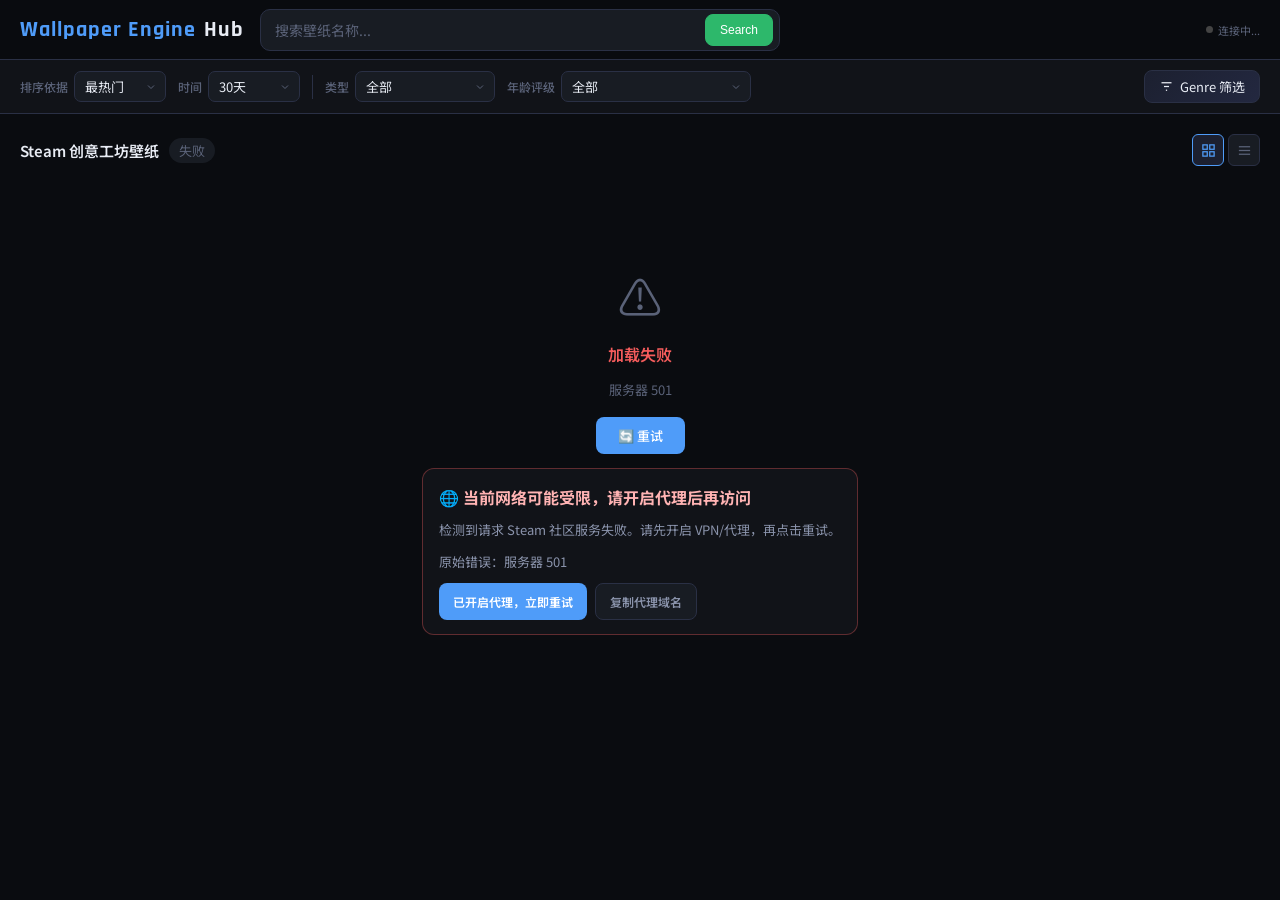
==== index.html @ 12fc4685 "跟新代理功能 跟新代理功能" ====
<!DOCTYPE html>
<html lang="zh-CN">
<head>
<meta charset="UTF-8">
<meta name="viewport" content="width=device-width, initial-scale=1.0">
<title>Steam 壁纸工坊 · WallHub</title>
<style>
  @import url('https://fonts.googleapis.com/css2?family=Rajdhani:wght@400;600;700&family=Noto+Sans+SC:wght@300;400;500;700&display=swap');

  :root {
    --bg:#0a0c10; --bg2:#111318; --bg3:#181c23;
    --surface:#1c2030; --surface2:#232840;
    --border:#2a3045;
    --accent:#4f9cf9; --accent2:#7b5ef8; --accent-glow:rgba(79,156,249,.18);
    --text:#e8ecf4; --text2:#8a93ab; --text3:#5a6278;
    --success:#3ddc84; --warn:#f4a742; --danger:#f45c5c;
    --card-radius:12px;
    --tr:0.22s cubic-bezier(.4,0,.2,1);
  }
  *{box-sizing:border-box;margin:0;padding:0}
  body{font-family:'Noto Sans SC',sans-serif;background:var(--bg);color:var(--text);min-height:100vh;overflow-x:hidden}
  ::-webkit-scrollbar{width:6px;height:6px}
  ::-webkit-scrollbar-track{background:var(--bg2)}
  ::-webkit-scrollbar-thumb{background:var(--border);border-radius:3px}
  ::-webkit-scrollbar-thumb:hover{background:var(--accent)}

  /* HEADER */
  .header{position:sticky;top:0;z-index:100;background:rgba(10,12,16,.95);backdrop-filter:blur(16px);border-bottom:1px solid var(--border);padding:0 20px;height:60px;display:flex;align-items:center;gap:16px}
  .logo{font-family:'Rajdhani',sans-serif;font-size:22px;font-weight:700;color:var(--accent);letter-spacing:1px;flex-shrink:0;display:flex;align-items:center}
  .logo span{color:var(--text);margin-left:8px}
  .search-wrap{flex:1;max-width:520px;position:relative}
  .search-input{width:100%;background:var(--bg3);border:1px solid var(--border);border-radius:10px;padding:10px 94px 10px 14px;color:var(--text);font-size:14px;font-family:'Noto Sans SC',sans-serif;outline:none;transition:border-color var(--tr),box-shadow var(--tr);min-height:42px}
  .search-input:focus{border-color:var(--accent);box-shadow:0 0 0 3px var(--accent-glow)}
  .search-input::placeholder{color:var(--text3)}
  .search-btn{position:absolute;right:7px;top:50%;transform:translateY(-50%);background:#2db86b;border:1px solid #2db86b;cursor:pointer;color:#fff;padding:0 14px;border-radius:8px;display:flex;align-items:center;justify-content:center;transition:all var(--tr);font-size:12px;line-height:1;height:32px}
  .search-btn:hover{color:#fff;border-color:#26a860;background:#26a860}
  .srv-status{margin-left:auto;font-size:11px;color:var(--text3);display:flex;align-items:center;gap:5px;flex-shrink:0;white-space:nowrap}
  .dot{width:7px;height:7px;border-radius:50%;background:#444;display:inline-block;transition:background .3s}
  .dot.ok{background:var(--success)}.dot.err{background:var(--danger)}

  /* FILTER BAR */
  .filter-bar{background:var(--bg2);border-bottom:1px solid var(--border);padding:10px 20px;display:flex;align-items:center;gap:12px;flex-wrap:wrap;z-index:90;position:relative}
  .fg{display:flex;align-items:center;gap:6px}
  .fl{font-size:12px;color:var(--text3);font-weight:500;white-space:nowrap}
  .sel{background:var(--bg3);border:1px solid var(--border);border-radius:7px;color:var(--text);font-size:13px;font-family:'Noto Sans SC',sans-serif;padding:5px 28px 5px 10px;outline:none;cursor:pointer;appearance:none;-webkit-appearance:none;background-image:url("data:image/svg+xml,%3Csvg xmlns='http://www.w3.org/2000/svg' width='12' height='12' viewBox='0 0 24 24' fill='none' stroke='%235a6278' stroke-width='2'%3E%3Cpolyline points='6,9 12,15 18,9'/%3E%3C/svg%3E");background-repeat:no-repeat;background-position:right 8px center;transition:border-color var(--tr),box-shadow var(--tr)}
  .sel:focus,.sel:hover{border-color:var(--accent);box-shadow:0 0 0 2px var(--accent-glow)}
  .sel option{background:var(--bg3)}
  .fdiv{width:1px;height:24px;background:var(--border)}
  .filter-btn{background:linear-gradient(135deg,var(--surface),var(--surface2));border:1px solid var(--border);border-radius:8px;color:var(--text);font-size:13px;font-family:'Noto Sans SC',sans-serif;padding:6px 14px;cursor:pointer;display:flex;align-items:center;gap:6px;transition:all var(--tr);margin-left:auto}
  .filter-btn:hover{border-color:var(--accent);background:var(--surface2);box-shadow:0 0 0 2px var(--accent-glow)}
  .badge{background:var(--accent);color:#fff;border-radius:10px;font-size:10px;font-weight:700;padding:1px 6px;display:none}
  .filter-btn.active .badge{display:inline-block}

  /* SIDEBAR */
  .sb-ov{position:fixed;inset:0;background:rgba(0,0,0,.6);z-index:200;opacity:0;pointer-events:none;transition:opacity var(--tr)}
  .sb-ov.open{opacity:1;pointer-events:all}
  .sidebar{position:fixed;top:0;right:-340px;width:320px;max-width:90vw;height:100vh;background:var(--bg2);border-left:1px solid var(--border);z-index:201;display:flex;flex-direction:column;transition:right .3s cubic-bezier(.4,0,.2,1);overflow:hidden}
  .sidebar.open{right:0}
  .sb-head{padding:18px 20px;border-bottom:1px solid var(--border);display:flex;align-items:center;justify-content:space-between;flex-shrink:0}
  .sb-title{font-size:16px;font-weight:700;color:var(--text);display:flex;align-items:center;gap:8px}
  .xbtn{background:var(--bg3);border:1px solid var(--border);border-radius:7px;color:var(--text2);cursor:pointer;width:32px;height:32px;display:flex;align-items:center;justify-content:center;transition:all var(--tr);font-size:18px}
  .xbtn:hover{color:var(--danger);border-color:var(--danger)}
  .sb-body{flex:1;overflow-y:auto;padding:16px 20px}
  .sb-sec{margin-bottom:20px}
  .sb-sec-title{font-size:11px;font-weight:700;color:var(--text3);text-transform:uppercase;letter-spacing:1px;margin-bottom:10px;padding-bottom:6px;border-bottom:1px solid var(--border)}
  .genre-grid{display:grid;grid-template-columns:1fr 1fr;gap:6px}
  .gc{display:flex;align-items:center;gap:7px;padding:7px 10px;background:var(--bg3);border:1px solid var(--border);border-radius:7px;cursor:pointer;transition:all var(--tr);font-size:12px;color:var(--text2);user-select:none}
  .gc:hover{border-color:var(--accent);color:var(--text);background:var(--surface)}
  .gc.sel2{background:rgba(79,156,249,.15);border-color:var(--accent);color:var(--accent)}
  .gc-chk{width:14px;height:14px;border:1.5px solid var(--border);border-radius:3px;flex-shrink:0;display:flex;align-items:center;justify-content:center;transition:all var(--tr);background:var(--bg2)}
  .gc.sel2 .gc-chk{background:var(--accent);border-color:var(--accent)}
  .gc.sel2 .gc-chk::after{content:'✓';font-size:9px;color:#fff;font-weight:700}
  .sb-foot{padding:14px 20px;border-top:1px solid var(--border);display:flex;gap:8px;flex-shrink:0}
  .btn-p{flex:1;background:linear-gradient(135deg,var(--accent),var(--accent2));border:none;border-radius:8px;color:#fff;font-size:14px;font-family:'Noto Sans SC',sans-serif;font-weight:500;padding:10px;cursor:pointer;transition:opacity var(--tr),transform var(--tr)}
  .btn-p:hover{opacity:.9;transform:translateY(-1px)}
  .btn-s{background:var(--bg3);border:1px solid var(--border);border-radius:8px;color:var(--text2);font-size:13px;font-family:'Noto Sans SC',sans-serif;padding:10px 16px;cursor:pointer;transition:all var(--tr)}
  .btn-s:hover{color:var(--text);border-color:var(--text3)}

  /* MAIN */
  .main{padding:20px;max-width:1440px;margin:0 auto}
  .sec-head{display:flex;align-items:center;justify-content:space-between;margin-bottom:18px;flex-wrap:wrap;gap:10px}
  .sec-info{display:flex;align-items:center;gap:10px}
  .sec-title{font-size:15px;font-weight:600;color:var(--text)}
  .res-count{font-size:13px;color:var(--text3);background:var(--bg3);padding:3px 10px;border-radius:20px}
  .view-tog{display:flex;gap:4px}
  .vbtn{background:var(--bg3);border:1px solid var(--border);border-radius:6px;color:var(--text3);cursor:pointer;width:32px;height:32px;display:flex;align-items:center;justify-content:center;transition:all var(--tr);font-size:16px}
  .vbtn.active,.vbtn:hover{background:var(--surface);border-color:var(--accent);color:var(--accent)}

  /* STATES */
  .loading-state{display:flex;flex-direction:column;align-items:center;justify-content:center;padding:80px 20px;gap:16px;color:var(--text3)}
  .spinner{width:40px;height:40px;border:3px solid var(--border);border-top-color:var(--accent);border-radius:50%;animation:spin .8s linear infinite}
  @keyframes spin{to{transform:rotate(360deg)}}
  .empty-state{display:flex;flex-direction:column;align-items:center;justify-content:center;padding:80px 20px;gap:12px;color:var(--text3);font-size:14px;text-align:center}
  .empty-icon{font-size:48px;opacity:.4}
  .proxy-tip{max-width:560px;background:var(--bg2);border:1px solid rgba(244,92,92,.35);border-radius:12px;padding:16px 16px 14px;text-align:left}
  .proxy-title{font-size:16px;font-weight:700;color:#ffb3b3;display:flex;align-items:center;gap:8px;margin-bottom:10px}
  .proxy-desc{font-size:13px;color:var(--text2);line-height:1.7;margin-bottom:10px;word-break:break-word}
  .proxy-steps{display:grid;gap:6px;margin-bottom:12px}
  .proxy-step{font-size:12px;color:var(--text2);line-height:1.6;padding:6px 8px;background:var(--bg3);border:1px solid var(--border);border-radius:8px}
  .proxy-actions{display:flex;gap:8px;flex-wrap:wrap}
  .proxy-btn{background:var(--accent);border:none;border-radius:8px;color:#fff;padding:9px 14px;cursor:pointer;font-family:inherit;font-size:12px;font-weight:600}
  .proxy-btn.alt{background:var(--bg3);border:1px solid var(--border);color:var(--text2)}

  /* GRID */
  .wgrid{display:grid;grid-template-columns:repeat(auto-fill,minmax(220px,1fr));gap:16px}
  .wgrid.lv{grid-template-columns:1fr}

  /* CARD */
  .card{background:var(--bg2);border:1px solid var(--border);border-radius:var(--card-radius);overflow:hidden;cursor:pointer;transition:transform var(--tr),border-color var(--tr),box-shadow var(--tr);position:relative;animation:cardIn .35s ease both}
  @keyframes cardIn{from{opacity:0;transform:translateY(12px) scale(.97)}to{opacity:1;transform:none}}
  .card:hover{transform:translateY(-3px);border-color:rgba(79,156,249,.4);box-shadow:0 8px 30px rgba(0,0,0,.4),0 0 0 1px rgba(79,156,249,.15)}
  .card.lv{display:flex;align-items:center}
  .card-thumb{position:relative;width:100%;padding-top:100%;background:var(--bg3);overflow:hidden;flex-shrink:0}
  .card.lv .card-thumb{width:120px;padding-top:0;height:120px}
  .card-thumb img{position:absolute;inset:0;width:100%;height:100%;object-fit:cover;transition:transform .4s}
  .card:hover .card-thumb img{transform:scale(1.05)}
  .skel{position:absolute;inset:0;background:linear-gradient(90deg,var(--bg3) 25%,var(--surface) 50%,var(--bg3) 75%);background-size:200% 100%;animation:shimmer 1.4s infinite}
  @keyframes shimmer{0%{background-position:200% 0}100%{background-position:-200% 0}}
  .type-badge{position:absolute;top:8px;left:8px;background:rgba(0,0,0,.72);backdrop-filter:blur(6px);border:1px solid rgba(255,255,255,.12);border-radius:5px;padding:2px 7px;font-size:10px;font-weight:600;color:#fff;letter-spacing:.5px;text-transform:uppercase}
  .type-badge.video{border-color:rgba(79,156,249,.5);color:var(--accent)}
  .type-badge.scene{border-color:rgba(61,220,132,.5);color:var(--success)}
  .card-body{padding:10px 12px 12px;flex:1;min-width:0}
  .card-title{font-size:13px;font-weight:500;color:var(--text);white-space:nowrap;overflow:hidden;text-overflow:ellipsis;margin-bottom:5px;line-height:1.4}
  .card.lv .card-title{white-space:normal;display:-webkit-box;line-clamp:2;-webkit-line-clamp:2;-webkit-box-orient:vertical;overflow:hidden;font-size:14px;margin-bottom:6px}
  .card-meta{display:flex;align-items:center;gap:10px;flex-wrap:wrap}
  .cstat{display:flex;align-items:center;gap:4px;font-size:11px;color:var(--text3)}
  .card-foot{padding:0 12px 12px;display:flex;gap:6px;align-items:center}
  .card.lv .card-foot{padding:0 14px 0 0;flex-direction:column;gap:6px;flex-shrink:0}

  /* BUTTONS */
  .sub-btn{flex:1;background:linear-gradient(135deg,var(--accent),var(--accent2));border:none;border-radius:7px;color:#fff;font-size:13px;font-family:'Noto Sans SC',sans-serif;font-weight:500;padding:8px 10px;cursor:pointer;display:flex;align-items:center;justify-content:center;gap:5px;transition:all var(--tr);white-space:nowrap}
  .sub-btn:hover{box-shadow:0 4px 15px rgba(79,156,249,.4);transform:translateY(-1px)}
  .sub-btn:active{transform:none}
  .sub-btn.dling{background:linear-gradient(135deg,#3ddc84,#2db86b);pointer-events:none}
  .sub-btn.done{background:var(--surface);border:1px solid var(--success);color:var(--success);pointer-events:none}

  /* PAGINATION */
  .pagination{display:flex;align-items:center;justify-content:center;gap:6px;padding:30px 0 20px;flex-wrap:wrap}
  .pbtn{background:var(--bg2);border:1px solid var(--border);border-radius:8px;color:var(--text2);font-size:13px;font-family:'Noto Sans SC',sans-serif;padding:7px 14px;cursor:pointer;min-width:40px;text-align:center;transition:all var(--tr);display:flex;align-items:center;gap:4px}
  .pbtn:hover:not(:disabled){border-color:var(--accent);color:var(--accent);background:var(--surface)}
  .pbtn.cur{background:linear-gradient(135deg,var(--accent),var(--accent2));border-color:transparent;color:#fff;font-weight:600}
  .pbtn:disabled{opacity:.35;cursor:not-allowed}

  /* MODAL */
  .modal-ov{position:fixed;inset:0;background:rgba(0,0,0,.8);z-index:300;display:flex;align-items:center;justify-content:center;padding:20px;opacity:0;pointer-events:none;transition:opacity .2s}
  .modal-ov.open{opacity:1;pointer-events:all}
  .modal{background:var(--bg2);border:1px solid var(--border);border-radius:16px;max-width:700px;width:100%;overflow:hidden;transform:scale(.95) translateY(10px);transition:transform .25s cubic-bezier(.4,0,.2,1);max-height:92vh;display:flex;flex-direction:column;box-shadow:0 24px 80px rgba(0,0,0,.7)}
  .modal-ov.open .modal{transform:none}
  .modal-head{padding:20px 24px 16px;border-bottom:1px solid var(--border);display:flex;align-items:flex-start;justify-content:space-between;gap:16px;flex-shrink:0}
  .modal-title{font-size:17px;font-weight:600;line-height:1.4}
  .modal-sub{font-size:12px;color:var(--text3);margin-top:4px;display:flex;align-items:center;gap:8px;flex-wrap:wrap}
  .modal-body{padding:20px 24px;overflow-y:auto;flex:1}
  .modal-img{width:100%;border-radius:10px;margin-bottom:16px;aspect-ratio:1/1;object-fit:cover;background:var(--bg3);display:block}

  /* Stats grid – 3 cols */
  .mstats{display:grid;grid-template-columns:repeat(3,1fr);gap:8px;margin-bottom:16px}
  .msi{background:var(--bg3);border:1px solid var(--border);border-radius:10px;padding:12px 10px;text-align:center;transition:border-color var(--tr)}
  .msi:hover{border-color:rgba(79,156,249,.3)}
  .msi-ico{font-size:20px;margin-bottom:4px;line-height:1}
  .msi-val{font-size:14px;font-weight:700;color:var(--text);margin-bottom:2px;word-break:break-all}
  .msi-lbl{font-size:10px;color:var(--text3);text-transform:uppercase;letter-spacing:.5px}

  .modal-desc{font-size:13px;color:var(--text2);line-height:1.7;margin-bottom:14px;background:var(--bg3);border-radius:8px;padding:12px 14px;border:1px solid var(--border);white-space:pre-wrap;max-height:110px;overflow-y:auto}
  .modal-tags{display:flex;flex-wrap:wrap;gap:6px;margin-bottom:16px}
  .tag-chip{background:var(--surface);border:1px solid var(--border);border-radius:20px;padding:3px 10px;font-size:11px;color:var(--text2)}

  /* Comments */
  .cmt-sec{border-top:1px solid var(--border);padding-top:16px}
  .cmt-title{font-size:14px;font-weight:600;margin-bottom:12px;color:var(--text);display:flex;align-items:center;gap:6px}
  .cmt-list{display:flex;flex-direction:column;gap:10px;max-height:340px;overflow-y:auto;padding-right:2px}
  .cmt{background:var(--bg3);border:1px solid var(--border);padding:11px 13px;border-radius:10px}
  .cmt-head{display:flex;justify-content:space-between;margin-bottom:6px;font-size:12px}
  .cmt-author{color:var(--accent);font-weight:600}
  .cmt-date{color:var(--text3)}
  .cmt-text{font-size:13px;color:var(--text2);line-height:1.55;white-space:pre-wrap;word-break:break-word}
  .cmt-empty{color:var(--text3);font-size:13px;text-align:center;padding:20px}
  .cmt-spin{display:flex;align-items:center;gap:8px;color:var(--text3);font-size:13px;padding:10px}
  .spinner-sm{width:18px;height:18px;border:2px solid var(--border);border-top-color:var(--accent);border-radius:50%;animation:spin .8s linear infinite}

  .modal-foot{padding:16px 24px;border-top:1px solid var(--border);display:flex;gap:10px;flex-shrink:0}
  .modal-sub-btn{flex:1;background:linear-gradient(135deg,var(--accent),var(--accent2));border:none;border-radius:9px;color:#fff;font-size:14px;font-family:'Noto Sans SC',sans-serif;font-weight:600;padding:12px;cursor:pointer;display:flex;align-items:center;justify-content:center;gap:7px;transition:all var(--tr)}
  .modal-sub-btn:hover{box-shadow:0 6px 20px rgba(79,156,249,.4);transform:translateY(-1px)}
  .steam-link{background:var(--bg3);border:1px solid var(--border);border-radius:9px;color:var(--text2);font-size:13px;font-family:'Noto Sans SC',sans-serif;padding:12px 18px;cursor:pointer;text-decoration:none;display:flex;align-items:center;gap:6px;transition:all var(--tr)}
  .steam-link:hover{color:var(--text);border-color:var(--text3)}

  /* TOAST */
  .toast-wrap{position:fixed;bottom:24px;left:50%;transform:translateX(-50%);z-index:9999;display:flex;flex-direction:column;gap:8px;align-items:center;pointer-events:none}
  .toast{background:var(--surface2);border:1px solid var(--border);border-radius:10px;padding:12px 20px;font-size:14px;color:var(--text);box-shadow:0 8px 30px rgba(0,0,0,.5);display:flex;align-items:center;gap:10px;animation:tIn .3s ease,tOut .3s ease 2.2s both;white-space:nowrap}
  @keyframes tIn{from{opacity:0;transform:translateY(16px)}to{opacity:1;transform:none}}
  @keyframes tOut{from{opacity:1}to{opacity:0}}
  .toast.info{border-color:rgba(79,156,249,.4)} .toast.info .ti{color:var(--accent)}
  .toast.ok{border-color:rgba(61,220,132,.4)} .toast.ok .ti{color:var(--success)}
  .toast.warn{border-color:rgba(244,167,66,.4)} .toast.warn .ti{color:var(--warn)}

  /* RESPONSIVE */
  @media(max-width:768px){
    .header{height:auto;min-height:56px;padding:10px 14px;gap:8px;flex-wrap:wrap}
    .logo{font-size:18px;min-width:0;white-space:nowrap;overflow:hidden;text-overflow:ellipsis}
    .search-wrap{max-width:none;flex:1 0 100%;order:3}
    .filter-bar{padding:8px 14px;gap:8px}
    .fl{font-size:11px}
    .sel{font-size:12px;padding:5px 24px 5px 8px}
    .main{padding:14px}
    .wgrid{grid-template-columns:repeat(auto-fill,minmax(155px,1fr));gap:10px}
    .mstats{grid-template-columns:repeat(2,1fr)}
    .modal-head{padding:16px 18px 14px}
    .modal-body{padding:16px 18px}
    .modal-foot{padding:14px 18px;flex-wrap:wrap}
    .modal-desc{font-size:12px;line-height:1.65;max-height:38vh;padding:10px 12px}
    .srv-status{display:none}
  }
  @media(max-width:480px){
    .logo{font-size:16px}
    .logo span{display:none}
    .wgrid{grid-template-columns:repeat(2,1fr);gap:8px}
    .card-body{padding:8px 10px 10px}
    .card-foot{padding:0 10px 10px}
    .mstats{grid-template-columns:1fr 1fr}
  }
</style>
</head>
<body>

<header class="header">
  <div class="logo">Wallpaper Engine <span>Hub</span></div>
  <div class="search-wrap">
    <input class="search-input" type="text" id="searchInput" placeholder="搜索壁纸名称..." autocomplete="off">
    <button class="search-btn" id="searchBtn">Search</button>
  </div>
  <div class="srv-status"><span class="dot" id="dot"></span><span id="srvTxt">连接中...</span></div>
</header>

<!-- Filter Bar -->
<div class="filter-bar">
  <div class="fg">
    <span class="fl">排序依据</span>
    <select class="sel" id="sortSel">
      <option value="trend">最热门</option>
      <option value="mostrecent">最新</option>
      <option value="lastupdated">最后更新</option>
      <option value="totaluniquesubscribers">最多订阅</option>
    </select>
  </div>
  <!-- 时间：仅最热门时显示 -->
  <div class="fg" id="daysGrp">
    <span class="fl">时间</span>
    <select class="sel" id="daysSel">
      <option value="1">今天</option>
      <option value="7">一周</option>
      <option value="30" selected>30天</option>
      <option value="90">三个月</option>
      <option value="180">半年</option>
      <option value="365">1年</option>
      <option value="0">有史以来</option>
    </select>
  </div>
  <div class="fdiv"></div>
  <div class="fg">
    <span class="fl">类型</span>
    <select class="sel" id="typeSel">
      <option value="" selected>全部</option>
      <option value="Scene">场景 Scene</option>
      <option value="Video">视频 Video</option>
      <option value="Web">网站 Web</option>
      <option value="Application">应用 Application</option>
    </select>
  </div>
  <div class="fg">
    <span class="fl">年龄评级</span>
    <select class="sel" id="ratingSel">
      <option value="">全部</option>
      <option value="Everyone">全年龄 Everyone</option>
      <option value="Questionable">家长指导级 Questionable</option>
      <option value="Mature">限制成人级 Mature</option>
    </select>
  </div>
  <button class="filter-btn" id="filterBtn" onclick="openSB()">
    <svg width="15" height="15" viewBox="0 0 24 24" fill="none" stroke="currentColor" stroke-width="2"><line x1="4" y1="6" x2="20" y2="6"/><line x1="8" y1="12" x2="16" y2="12"/><line x1="11" y1="18" x2="13" y2="18"/></svg>
    Genre 筛选 <span class="badge" id="fbadge">0</span>
  </button>
</div>

<!-- Sidebar -->
<div class="sb-ov" id="sbOv" onclick="closeSB()"></div>
<aside class="sidebar" id="sb">
  <div class="sb-head">
    <div class="sb-title">
      <svg width="17" height="17" viewBox="0 0 24 24" fill="none" stroke="currentColor" stroke-width="2"><polygon points="22 3 2 3 10 12.46 10 19 14 21 14 12.46 22 3"/></svg>
      Genre 类型筛选
    </div>
    <button class="xbtn" onclick="closeSB()">×</button>
  </div>
  <div class="sb-body">
    <div class="sb-sec">
      <div class="sb-sec-title">Genre 风格筛选</div>
      <div class="genre-grid" id="genreGrid"></div>
    </div>
  </div>
  <div class="sb-foot">
    <button class="btn-s" id="genreToggleBtn" onclick="toggleGenresAll()">清除</button>
    <button class="btn-p" onclick="applyFilters()">应用筛选</button>
  </div>
</aside>

<!-- Main -->
<main class="main">
  <div class="sec-head">
    <div class="sec-info">
      <span class="sec-title">Steam 创意工坊壁纸</span>
      <span class="res-count" id="resCnt">加载中...</span>
    </div>
    <div class="view-tog">
      <button class="vbtn active" id="vgrid" onclick="setView('grid')" title="网格">
        <svg width="15" height="15" viewBox="0 0 24 24" fill="none" stroke="currentColor" stroke-width="2"><rect x="3" y="3" width="7" height="7"/><rect x="14" y="3" width="7" height="7"/><rect x="3" y="14" width="7" height="7"/><rect x="14" y="14" width="7" height="7"/></svg>
      </button>
      <button class="vbtn" id="vlist" onclick="setView('list')" title="列表">
        <svg width="15" height="15" viewBox="0 0 24 24" fill="none" stroke="currentColor" stroke-width="2"><line x1="3" y1="6" x2="21" y2="6"/><line x1="3" y1="12" x2="21" y2="12"/><line x1="3" y1="18" x2="21" y2="18"/></svg>
      </button>
    </div>
  </div>
  <div id="wcon"></div>
  <div id="pgn" class="pagination"></div>
</main>

<!-- Modal -->
<div class="modal-ov" id="mOv" onclick="mOvClick(event)">
  <div class="modal">
    <div class="modal-head">
      <div>
        <div class="modal-title" id="mTitle"></div>
        <div class="modal-sub" id="mSub"></div>
      </div>
      <button class="xbtn" onclick="closeModal()">×</button>
    </div>
    <div class="modal-body">
      <img class="modal-img" id="mImg" src="" alt="">
      <div class="mstats" id="mStats"></div>
      <div class="modal-desc" id="mDesc"></div>
      <div class="modal-tags" id="mTags"></div>
      <div class="cmt-sec">
        <div class="cmt-title">💬 用户留言</div>
        <div class="cmt-list" id="mCmts">
          <div class="cmt-spin"><div class="spinner-sm"></div>加载留言中...</div>
        </div>
      </div>
    </div>
    <div class="modal-foot">
      <button class="modal-sub-btn" id="mSubBtn">
        <svg width="17" height="17" viewBox="0 0 24 24" fill="none" stroke="currentColor" stroke-width="2"><path d="M21 15v4a2 2 0 0 1-2 2H5a2 2 0 0 1-2-2v-4"/><polyline points="7 10 12 15 17 10"/><line x1="12" y1="15" x2="12" y2="3"/></svg>
        订阅 / 下载壁纸
      </button>
      <a class="steam-link" id="mSteam" href="#" target="_blank">
        <svg width="15" height="15" viewBox="0 0 24 24" fill="none" stroke="currentColor" stroke-width="2"><path d="M18 13v6a2 2 0 0 1-2 2H5a2 2 0 0 1-2-2V8a2 2 0 0 1 2-2h6"/><polyline points="15 3 21 3 21 9"/><line x1="10" y1="14" x2="21" y2="3"/></svg>
        Steam页面
      </a>
    </div>
  </div>
</div>

<div class="toast-wrap" id="toasts"></div>

<script>
/* ================================================================
   CONFIG & STATE
================================================================ */
const APPID = 431960, PAGE_SIZE = 30;
const PROXY_DOMAINS = ['steamcommunity.com', 'api.steampowered.com', 'steamusercontent.com'];
const API_PARAM = new URLSearchParams(location.search).get('api');
const API_BASE = (API_PARAM || localStorage.getItem('wallhub_api_base') || '').trim().replace(/\/+$/,'');
if(API_PARAM) localStorage.setItem('wallhub_api_base', API_BASE);

const S = {
  page:1, totalPages:1, totalItems:0,
  loading:false, view:'grid',
  items:[],
  f:{ search:'', sort:'trend', days:'30', type:'', rating:'', genres:[] }
};

function apiUrl(path){
  if(!path) return API_BASE || '';
  return API_BASE ? `${API_BASE}${path}` : path;
}

/* ================================================================
   GENRES
================================================================ */
const GENRES=[
  {id:'Abstract',n:'抽象'},{id:'Animal',n:'动物'},{id:'Anime',n:'日本动画'},
  {id:'Cartoon',n:'卡通'},{id:'CGI',n:'CGI'},{id:'Cyberpunk',n:'赛博朋克'},
  {id:'Fantasy',n:'幻想'},{id:'Game',n:'游戏'},{id:'Girls',n:'女孩们'},
  {id:'Guys',n:'伙计们'},{id:'Landscape',n:'景观'},{id:'Medieval',n:'中世纪'},
  {id:'Memes',n:'表情包'},{id:'MMD',n:'MMD'},{id:'Music',n:'音乐'},
  {id:'Nature',n:'自然'},{id:'Pixel art',n:'像素艺术'},{id:'Relaxing',n:'放松'},
  {id:'Retro',n:'复古'},{id:'Sci-Fi',n:'科幻'},{id:'Sports',n:'运动'},
  {id:'Technology',n:'科技'},{id:'Television',n:'电视'},{id:'Vehicle',n:'车辆'},
  {id:'Unspecified',n:'未指定'},
];

/* ================================================================
   INIT
================================================================ */
document.addEventListener('DOMContentLoaded', ()=>{
  renderGenreGrid();
  setupEvents();
  syncDaysVisible();
  checkServer();
  load();
});

function setupEvents(){
  document.getElementById('searchInput').addEventListener('keydown', e=>{ if(e.key==='Enter') doSearch(); });
  document.getElementById('searchBtn').addEventListener('click', doSearch);
  document.getElementById('sortSel').addEventListener('change', e=>{ S.f.sort=e.target.value; S.page=1; syncDaysVisible(); load(); });
  document.getElementById('daysSel').addEventListener('change', e=>{ S.f.days=e.target.value; S.page=1; load(); });
  document.getElementById('typeSel').addEventListener('change', e=>{ S.f.type=e.target.value; S.page=1; load(); });
  document.getElementById('ratingSel').addEventListener('change', e=>{ S.f.rating=e.target.value; S.page=1; load(); });
}

function doSearch(){
  S.f.search = document.getElementById('searchInput').value.trim();
  S.page = 1; load();
}

/* 只有"最热门"时才显示时间下拉 */
function syncDaysVisible(){
  document.getElementById('daysGrp').style.display = S.f.sort==='trend' ? '' : 'none';
}

/* ================================================================
   GENRES
   UI：默认全选，支持多选/取消
   逻辑：单选时走 requiredtags；多选时走 genre_or 交给后端做 OR 过滤
================================================================ */
let activeGenres = new Set(GENRES.map(g=>g.id));

function renderGenreGrid(){
  document.getElementById('genreGrid').innerHTML = GENRES.map(g=>`
    <div class="gc ${activeGenres.has(g.id) ? 'sel2' : ''}"
         onclick="toggleGenre('${g.id}')">
      <div class="gc-chk"></div><span>${g.n}</span>
    </div>`).join('');
  updateBadge();
}

function toggleGenre(id){
  if(activeGenres.has(id)) activeGenres.delete(id);
  else activeGenres.add(id);
  S.f.genres = Array.from(activeGenres);
  renderGenreGrid();
}

function updateBadge(){
  const cnt = activeGenres.size;
  const all = cnt === GENRES.length;
  document.getElementById('fbadge').textContent = all ? '全' : String(cnt);
  document.getElementById('filterBtn').classList.toggle('active', !all);
  const btn = document.getElementById('genreToggleBtn');
  if (btn) btn.textContent = all ? '清除' : '全选';
}
function openSB(){ document.getElementById('sb').classList.add('open'); document.getElementById('sbOv').classList.add('open'); document.body.style.overflow='hidden'; }
function closeSB(){ document.getElementById('sb').classList.remove('open'); document.getElementById('sbOv').classList.remove('open'); document.body.style.overflow=''; }
function toggleGenresAll(){
  if (activeGenres.size === GENRES.length) activeGenres = new Set();
  else activeGenres = new Set(GENRES.map(g=>g.id));
  S.f.genres = Array.from(activeGenres);
  renderGenreGrid();
}
function applyFilters(){ closeSB(); S.page=1; load(); }

/* ================================================================
   VIEW
================================================================ */
function setView(v){
  S.view=v;
  document.getElementById('vgrid').classList.toggle('active',v==='grid');
  document.getElementById('vlist').classList.toggle('active',v==='list');
  renderItems(S.items);
}

/* ================================================================
   BUILD PARAMS
================================================================ */
function buildParams(){
  const f = S.f;
  const params = {
    appid: APPID,
    query_type: {trend:1,mostrecent:2,lastupdated:21,totaluniquesubscribers:16}[f.sort]||1,
    page: S.page,
    numperpage: PAGE_SIZE,
  };
  if(f.search) params.search_text = f.search;
  if(f.days && f.sort==='trend' && f.days!=='0') params.days = parseInt(f.days);

  // requiredtags：type / rating 直接传；genre 多选时仅在“单个选中”时透传到 Steam
  const tags=[];
  if(f.type)   tags.push(f.type);
  if(f.rating) tags.push(f.rating);
  const validGenres = (f.genres||[]).filter(g=>GENRES.some(x=>x.id===g));
  if(validGenres.length === 1) tags.push(validGenres[0]);
  if(validGenres.length > 1 && validGenres.length < GENRES.length){
    validGenres.forEach((g,i)=>{ params[`genre_or[${i}]`] = g; });
  }

  tags.forEach((t,i)=>{ params[`requiredtags[${i}]`]=t; });

  return params;
}

/* ================================================================
   LOAD
================================================================ */
async function load(){
  if(S.loading) return;
  S.loading=true;
  showLoading();
  try {
    const res  = await fetch(apiUrl('/api/steam/query'),{
      method:'POST', headers:{'Content-Type':'application/json'},
      body: JSON.stringify({params:buildParams()})
    });
    if(!res.ok){
      let serverMsg='';
      try{
        const j = await res.json();
        serverMsg = j && (j.error || j.message) ? String(j.error || j.message) : '';
      }catch{}
      throw new Error(serverMsg || `服务器 ${res.status}`);
    }
    const data = await res.json();
    const resp = data.response||data;
    const list = resp.publishedfiledetails||[];

    if(!list.length){
      document.getElementById('resCnt').textContent='0 个结果';
      if(canShowProxyGuideByFilters()){
        showError('未获取到壁纸列表，当前网络可能无法访问 Steam 社区服务。');
      }else{
        showEmpty('未找到匹配的壁纸，请尝试修改筛选条件');
      }
      document.getElementById('pgn').innerHTML='';
    } else {
      S.items      = list;
      S.totalItems = parseInt(resp.total) || list.length;
      // Steam workshop browse 最多支持翻到第 999 页
      S.totalPages = Math.min(999, Math.max(1, Math.ceil(S.totalItems / PAGE_SIZE)));
      const dispTotal = S.totalItems >= 50000 ? '50,000+' : S.totalItems.toLocaleString();
      document.getElementById('resCnt').textContent = `约 ${dispTotal} 个 · 共 ${S.totalPages} 页`;
      renderItems(S.items);
      renderPagination();
    }
  } catch(err){
    console.error(err);
    showError(err.message);
  } finally { S.loading=false; }
}

/* ================================================================
   RENDER
================================================================ */
function showLoading(){
  document.getElementById('wcon').innerHTML=`
    <div class="loading-state">
      <div class="spinner"></div>
      <span style="font-size:14px;color:var(--text3)">正在抓取 Steam 创意工坊...</span>
      <span style="font-size:12px;color:var(--text3);margin-top:2px">抓取列表 → 批量获取详情数据</span>
    </div>`;
  document.getElementById('pgn').innerHTML='';
}
function showEmpty(msg){
  document.getElementById('wcon').innerHTML=`
    <div class="empty-state"><div class="empty-icon">🖼️</div><div>${msg}</div></div>`;
}
function showError(msg){
  const content = `
      <div style="font-size:44px">⚠️</div>
      <div style="color:var(--danger);font-size:16px;font-weight:600">加载失败</div>
      <div style="font-size:13px;color:var(--text3);max-width:420px">${esc(msg)}</div>
      <button onclick="load()" style="background:var(--accent);border:none;border-radius:8px;color:#fff;padding:9px 22px;cursor:pointer;font-family:inherit;font-size:13px;font-weight:500;margin-top:4px">🔄 重试</button>
      ${proxyTipHtml(msg)}
  `;
  document.getElementById('wcon').innerHTML=`
    <div class="empty-state" style="gap:14px">${content}</div>`;
  document.getElementById('resCnt').textContent='失败';
}
function canShowProxyGuideByFilters(){
  return !S.f.search && !S.f.type && !S.f.rating && (!S.f.genres || !S.f.genres.length || S.f.genres.length===GENRES.length);
}
function proxyTipHtml(msg){
  return `
    <div class="proxy-tip">
      <div class="proxy-title">🌐 当前网络可能受限，请开启代理后再访问</div>
      <div class="proxy-desc">检测到请求 Steam 社区服务失败。请先开启 VPN/代理，再点击重试。</div>
      <div class="proxy-desc">原始错误：${esc(msg || '网络请求失败')}</div>
      <div class="proxy-actions">
        <button class="proxy-btn" onclick="load()">已开启代理，立即重试</button>
        <button class="proxy-btn alt" onclick="copyProxyDomains()">复制代理域名</button>
      </div>
    </div>`;
}
function copyProxyDomains(){
  const txt = PROXY_DOMAINS.join('\n');
  if(navigator.clipboard && navigator.clipboard.writeText){
    navigator.clipboard.writeText(txt).then(()=>toast('代理域名已复制','ok')).catch(()=>toast('复制失败，请手动复制','warn'));
    return;
  }
  toast('当前环境不支持自动复制，请手动复制域名','warn');
}

function renderItems(items){
  if(!items||!items.length){ showEmpty('暂无壁纸数据'); return; }
  const isL = S.view==='list';
  const con  = document.getElementById('wcon');
  con.innerHTML=`<div class="wgrid ${isL?'lv':''}">${items.map((it,i)=>cardHtml(it,isL,i)).join('')}</div>`;
  // Lazy load images - only load if src is non-empty
  con.querySelectorAll('img[data-src]').forEach(img=>{
    const src = img.dataset.src;
    if (!src || src === 'PLACEHOLDER') {
      img.src = PLACEHOLDER;
      img.previousElementSibling?.remove();
      return;
    }
    const ob=new IntersectionObserver(es=>{
      es.forEach(e=>{
        if(e.isIntersecting){
          const el=e.target;
          const realSrc = el.dataset.src;
          if (!realSrc) { el.src=PLACEHOLDER; el.previousElementSibling?.remove(); ob.disconnect(); return; }
          el.src = realSrc;
          el.onload = () => { el.previousElementSibling?.remove(); };
          el.onerror = () => { el.previousElementSibling?.remove(); el.src = PLACEHOLDER; el.style.opacity='.4'; };
          ob.disconnect();
        }
      });
    },{rootMargin:'150px'});
    ob.observe(img);
  });
}

/* Placeholder SVG for missing thumbnails */
const PLACEHOLDER = `data:image/svg+xml,%3Csvg xmlns='http://www.w3.org/2000/svg' width='320' height='320'%3E%3Crect width='320' height='320' fill='%231c2030'/%3E%3Ctext x='50%25' y='50%25' text-anchor='middle' dy='.3em' fill='%235a6278' font-size='14'%3E🖼%3C/text%3E%3C/svg%3E`;

function cardHtml(item, isL, idx){
  const fid   = item.publishedfileid;
  const title = item.title || '未命名壁纸';
  const thumb = item.preview_url || '';
  const type  = getType(item);
  const subs  = fmtN(item.subscriptions||item.lifetime_subscriptions||0);
  const views = fmtN(item.views||0);
  const delay = Math.min(idx*25,400);

  return `
  <div class="card ${isL?'lv':''}" style="animation-delay:${delay}ms" onclick="openModal('${fid}')">
    <div class="card-thumb">
      <div class="skel"></div>
      <img data-src="${thumb||'PLACEHOLDER'}" data-id="${fid}" alt="${esc(title)}" loading="lazy">
      <span class="type-badge ${type.toLowerCase()}">${type}</span>
    </div>
    <div class="card-body">
      <div class="card-title" title="${esc(title)}">${esc(title)}</div>
      <div class="card-meta">
        <span class="cstat">
          <svg width="11" height="11" viewBox="0 0 24 24" fill="none" stroke="currentColor" stroke-width="2"><path d="M20.84 4.61a5.5 5.5 0 0 0-7.78 0L12 5.67l-1.06-1.06a5.5 5.5 0 0 0-7.78 7.78l1.06 1.06L12 21.23l7.78-7.78 1.06-1.06a5.5 5.5 0 0 0 0-7.78z"/></svg>
          ${subs}
        </span>
        <span class="cstat">
          <svg width="11" height="11" viewBox="0 0 24 24" fill="none" stroke="currentColor" stroke-width="2"><path d="M1 12s4-8 11-8 11 8 11 8-4 8-11 8-11-8-11-8z"/><circle cx="12" cy="12" r="3"/></svg>
          ${views}
        </span>
      </div>
    </div>
    <div class="card-foot">
      <button class="sub-btn" id="sub-${fid}" data-fid="${fid}" data-title="${esc(title)}" onclick="event.preventDefault();event.stopPropagation();dlWall(this.dataset.fid,this.dataset.title);return false;">
        <svg width="13" height="13" viewBox="0 0 24 24" fill="none" stroke="currentColor" stroke-width="2.5"><path d="M21 15v4a2 2 0 0 1-2 2H5a2 2 0 0 1-2-2v-4"/><polyline points="7 10 12 15 17 10"/><line x1="12" y1="15" x2="12" y2="3"/></svg>
        订阅
      </button>
    </div>
  </div>`;
}

/* ================================================================
   PAGINATION
================================================================ */
function renderPagination(){
  const pg=document.getElementById('pgn'), cur=S.page, tot=S.totalPages;
  if(tot<=1){ pg.innerHTML=''; return; }
  let pages=[1];
  if(cur>3) pages.push('…');
  for(let i=Math.max(2,cur-1);i<=Math.min(tot-1,cur+1);i++) pages.push(i);
  if(cur<tot-2) pages.push('…');
  if(tot>1) pages.push(tot);
  pg.innerHTML=`
    <button class="pbtn" onclick="goPage(${cur-1})" ${cur===1?'disabled':''}><svg width="13" height="13" viewBox="0 0 24 24" fill="none" stroke="currentColor" stroke-width="2"><polyline points="15 18 9 12 15 6"/></svg>上一页</button>
    ${pages.map(p=>p==='…'
      ?`<span class="pbtn" style="pointer-events:none;opacity:.4">…</span>`
      :`<button class="pbtn ${p===cur?'cur':''}" onclick="goPage(${p})">${p}</button>`
    ).join('')}
    <button class="pbtn" onclick="goPage(${cur+1})" ${cur===tot?'disabled':''}>下一页<svg width="13" height="13" viewBox="0 0 24 24" fill="none" stroke="currentColor" stroke-width="2"><polyline points="9 18 15 12 9 6"/></svg></button>`;
}
function goPage(p){ if(p<1||p>S.totalPages||p===S.page) return; S.page=p; window.scrollTo({top:0,behavior:'smooth'}); load(); }

/* ================================================================
   MODAL
================================================================ */
function openModal(id){
  const item = S.items.find(w=>w.publishedfileid===id);
  if(!item) return;

  const thumb = item.preview_url||'';
  document.getElementById('mTitle').textContent = item.title||'未命名壁纸';
  document.getElementById('mSub').innerHTML = `<span>🆔 ${id}</span><span>作者: 加载中...</span>`;
  document.getElementById('mImg').src   = thumb||PLACEHOLDER;
  document.getElementById('mImg').style.display = '';
  document.getElementById('mDesc').textContent = item.short_description||'加载详细描述中...';
  document.getElementById('mSteam').href = `https://steamcommunity.com/sharedfiles/filedetails/?id=${id}`;
  document.getElementById('mSubBtn').onclick = (e)=>{ e.preventDefault(); e.stopPropagation(); closeModal(); dlWall(id, item.title); };

  // Initial stats from list data
  renderStats({
    subs:  fmtN(item.subscriptions||item.lifetime_subscriptions||0),
    favs:  fmtN(item.favorited||item.lifetime_favorited||0),
    views: fmtN(item.views||0),
    size:  item.file_size ? fmtBytes(parseInt(item.file_size)) : '加载中...',
    upd:   item.time_updated ? fmtTime(item.time_updated) : '加载中...',
    id,
  });

  // Tags
  const tags=(item.tags||[]).map(t=>t.tag||t).filter(Boolean);
  document.getElementById('mTags').innerHTML = tags.map(t=>`<span class="tag-chip">${esc(t)}</span>`).join('');

  // Comments loading
  document.getElementById('mCmts').innerHTML=`<div class="cmt-spin"><div class="spinner-sm"></div>正在抓取留言...</div>`;

  document.getElementById('mOv').classList.add('open');
  document.body.style.overflow='hidden';

  // Fetch details
  fetch(apiUrl(`/api/steam/details?id=${id}`))
    .then(r=>{ if(!r.ok) throw new Error(`${r.status}`); return r.json(); })
    .then(d=>{
      // Update image if better
      if(d.preview_url) document.getElementById('mImg').src=d.preview_url;
      // Update description
      if(d.description) document.getElementById('mDesc').textContent=d.description;
      // Update subtitle
      if(d.author) document.getElementById('mSub').innerHTML=`<span>🆔 ${id}</span><span>作者: ${esc(d.author)}</span>`;
      // Update tags
      if(d.tags && d.tags.length) document.getElementById('mTags').innerHTML=d.tags.map(t=>`<span class="tag-chip">${esc(t)}</span>`).join('');
      // Update stats
      renderStats({
        subs:  d.subscriptions || fmtN(item.subscriptions||0),
        favs:  d.favorited     || fmtN(item.favorited||0),
        views: d.views         || fmtN(item.views||0),
        size:  d.file_size     || '未知',
        upd:   d.time_updated  || '未知',
        id,
      });
      // Comments
      renderCmts(d.comments||[]);
    })
    .catch(err=>{ console.warn('[Detail]',err.message); renderCmts([]); });
}

function renderStats(d){
  document.getElementById('mStats').innerHTML=`
    <div class="msi"><div class="msi-ico">❤️</div><div class="msi-val">${d.subs}</div><div class="msi-lbl">订阅数</div></div>
    <div class="msi"><div class="msi-ico">⭐</div><div class="msi-val">${d.favs}</div><div class="msi-lbl">收藏数</div></div>
    <div class="msi"><div class="msi-ico">👁️</div><div class="msi-val">${d.views}</div><div class="msi-lbl">浏览量</div></div>
    <div class="msi"><div class="msi-ico">📦</div><div class="msi-val">${d.size}</div><div class="msi-lbl">文件大小</div></div>
    <div class="msi"><div class="msi-ico">🕒</div><div class="msi-val" style="font-size:11px">${d.upd}</div><div class="msi-lbl">最后更新</div></div>
    <div class="msi"><div class="msi-ico">🆔</div><div class="msi-val" style="font-size:10px;word-break:break-all">${d.id}</div><div class="msi-lbl">文件 ID</div></div>`;
}

function renderCmts(list){
  const el=document.getElementById('mCmts');
  if(!list.length){ el.innerHTML='<div class="cmt-empty">暂无留言</div>'; return; }
  el.innerHTML=list.map(c=>`
    <div class="cmt">
      <div class="cmt-head"><span class="cmt-author">${esc(c.author||'Steam用户')}</span><span class="cmt-date">${esc(c.date||'')}</span></div>
      <div class="cmt-text">${esc(c.text||'')}</div>
    </div>`).join('');
}

function closeModal(){
  document.getElementById('mOv').classList.remove('open');
  document.body.style.overflow='';
}
function mOvClick(e){ if(e.target===document.getElementById('mOv')) closeModal(); }

/* ================================================================
   DOWNLOAD  – Call local /api/download
================================================================ */
function dlWall(fid, title){
  const btn=document.getElementById(`sub-${fid}`);
  let packTimer=0;
  if(btn){
    btn.classList.add('dling');
    btn.innerHTML='<i>⏳</i> 正在处理';
    packTimer=setTimeout(()=>{
      if(!btn.classList.contains('dling')) return;
      btn.innerHTML='<i>📦</i> 项目正在打包中';
      toast('项目正在打包中，请稍候…','info');
    },1800);
  }
  fetch(apiUrl(`/api/download?id=${fid}&title=${encodeURIComponent(title||'')}`))
    .then(async r=>{
      if(!r.ok){
        let msg=`HTTP ${r.status}`;
        try{
          const j=await r.json();
          msg=j.error||msg;
        }catch{}
        throw new Error(msg);
      }
      const d=r.headers.get('content-disposition')||'';
      const m=d.match(/filename\*=UTF-8''([^;]+)/i) || d.match(/filename="([^"]+)"/i);
      const name=decodeURIComponent((m&&m[1])?m[1]:(`${title||('wallpaper-'+fid)}.bin`));
      return r.blob().then(b=>({b,name}));
    })
    .then(({b,name})=>{
      if(packTimer) clearTimeout(packTimer);
      const u=URL.createObjectURL(b);
      const a=document.createElement('a');
      a.href=u;
      a.download=name;
      document.body.appendChild(a);
      a.click();
      a.remove();
      setTimeout(()=>URL.revokeObjectURL(u),1500);
      toast(`已开始下载：${name}`, 'ok');
      if(btn){
        btn.classList.remove('dling');
        btn.classList.add('done');
        btn.innerHTML='<i>✓</i> 已下载';
      }
    })
    .catch(e=>{
      if(packTimer) clearTimeout(packTimer);
      toast('工坊项目下载失败: '+e.message, 'warn');
      if(btn){ btn.classList.remove('dling'); btn.innerHTML='<i>⚠</i> 失败'; }
    });
}

/* ================================================================
   SERVER STATUS
================================================================ */
async function checkServer(){
  try{
    const r=await fetch(apiUrl(`/health?_=${Date.now()}`),{cache:'no-store'});
    if(r.ok){ document.getElementById('dot').className='dot ok'; document.getElementById('srvTxt').textContent='服务在线'; }
  } catch{
    document.getElementById('dot').className='dot err';
    document.getElementById('srvTxt').textContent='连接失败';
  }
}

/* ================================================================
   HELPERS
================================================================ */
function getType(item){
  const ts=(item.tags||[]).map(t=>(t.tag||t).toLowerCase());
  if(ts.includes('video'))       return 'Video';
  if(ts.includes('scene'))       return 'Scene';
  if(ts.includes('application')) return 'App';
  if(ts.includes('web'))         return 'Web';
  return 'Scene';
}
function fmtN(n){ n=parseInt(n)||0; if(n>=1e6) return (n/1e6).toFixed(1)+'M'; if(n>=1e3) return (n/1e3).toFixed(1)+'K'; return n.toString(); }
function fmtBytes(b){ b=parseInt(b)||0; if(!b) return '未知'; if(b>=1073741824) return (b/1073741824).toFixed(1)+' GB'; if(b>=1048576) return (b/1048576).toFixed(1)+' MB'; if(b>=1024) return (b/1024).toFixed(1)+' KB'; return b+' B'; }
function fmtTime(ts){ ts=parseInt(ts); if(!ts) return '未知'; return new Date(ts*1000).toLocaleDateString('zh-CN',{year:'numeric',month:'2-digit',day:'2-digit'}); }
function esc(s){ return String(s).replace(/&/g,'&amp;').replace(/</g,'&lt;').replace(/>/g,'&gt;').replace(/"/g,'&quot;').replace(/'/g,'&#39;'); }
function toast(msg,type='info'){
  const wrap=document.getElementById('toasts');
  const el=document.createElement('div');
  el.className=`toast ${type}`;
  el.innerHTML=`<span class="ti">${type==='ok'?'✓':type==='warn'?'⚠':'↗'}</span>${msg}`;
  wrap.appendChild(el);
  setTimeout(()=>el.remove(),2700);
}
</script>
</body>
</html>
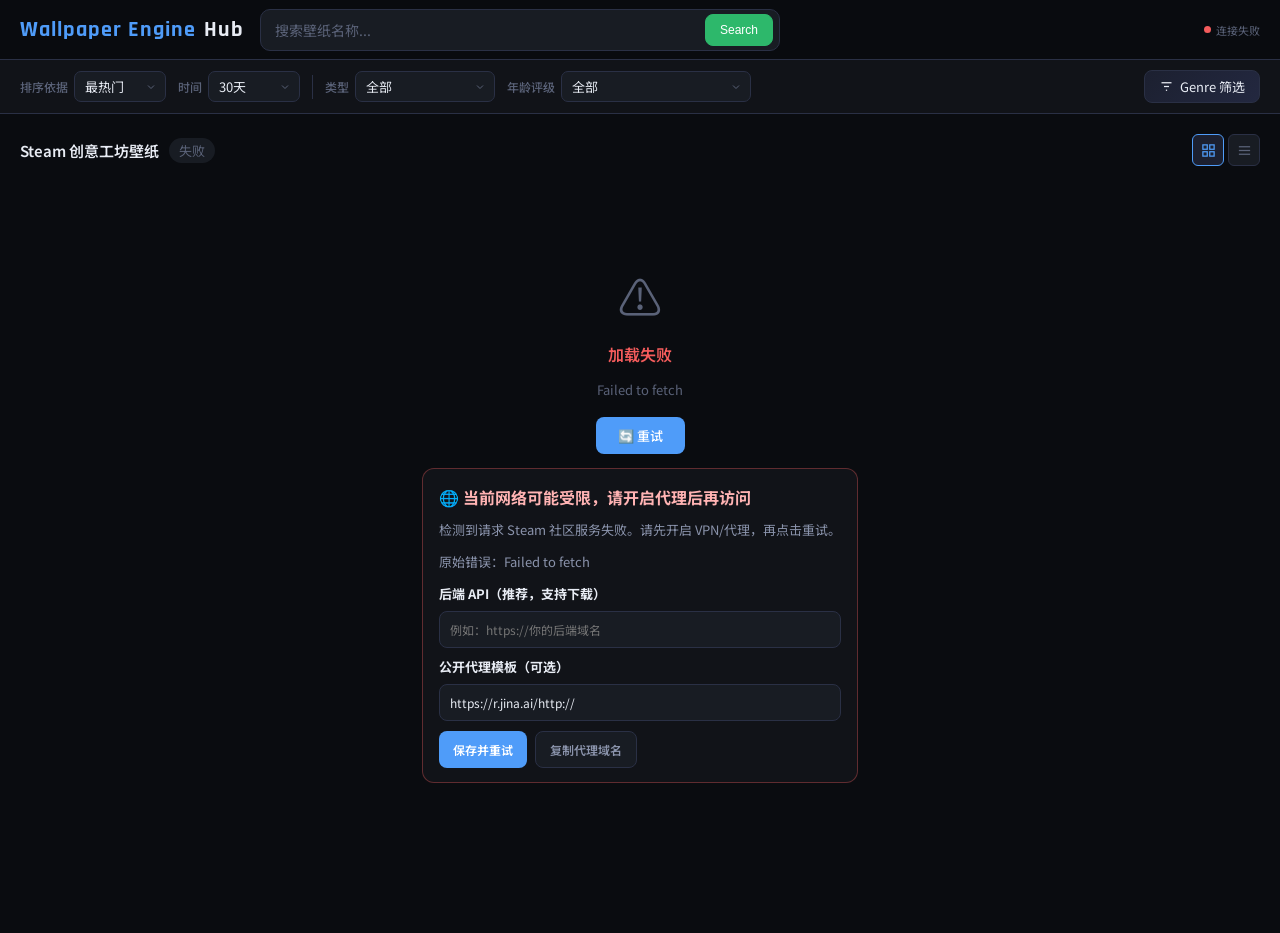
==== commit b36b0eaf: "feat: 添加代理模式支持以增强Steam社区详情获取 - 新增 `fetchProxyDetail` 和 `parseSteamDetailMarkdown` 函数，用于在无后端模式下通过代理获取" ====
--- a/index.html
+++ b/index.html
@@ -4,220 +4,7 @@
 <meta charset="UTF-8">
 <meta name="viewport" content="width=device-width, initial-scale=1.0">
 <title>Steam 壁纸工坊 · WallHub</title>
-<style>
-  @import url('https://fonts.googleapis.com/css2?family=Rajdhani:wght@400;600;700&family=Noto+Sans+SC:wght@300;400;500;700&display=swap');
-
-  :root {
-    --bg:#0a0c10; --bg2:#111318; --bg3:#181c23;
-    --surface:#1c2030; --surface2:#232840;
-    --border:#2a3045;
-    --accent:#4f9cf9; --accent2:#7b5ef8; --accent-glow:rgba(79,156,249,.18);
-    --text:#e8ecf4; --text2:#8a93ab; --text3:#5a6278;
-    --success:#3ddc84; --warn:#f4a742; --danger:#f45c5c;
-    --card-radius:12px;
-    --tr:0.22s cubic-bezier(.4,0,.2,1);
-  }
-  *{box-sizing:border-box;margin:0;padding:0}
-  body{font-family:'Noto Sans SC',sans-serif;background:var(--bg);color:var(--text);min-height:100vh;overflow-x:hidden}
-  ::-webkit-scrollbar{width:6px;height:6px}
-  ::-webkit-scrollbar-track{background:var(--bg2)}
-  ::-webkit-scrollbar-thumb{background:var(--border);border-radius:3px}
-  ::-webkit-scrollbar-thumb:hover{background:var(--accent)}
-
-  /* HEADER */
-  .header{position:sticky;top:0;z-index:100;background:rgba(10,12,16,.95);backdrop-filter:blur(16px);border-bottom:1px solid var(--border);padding:0 20px;height:60px;display:flex;align-items:center;gap:16px}
-  .logo{font-family:'Rajdhani',sans-serif;font-size:22px;font-weight:700;color:var(--accent);letter-spacing:1px;flex-shrink:0;display:flex;align-items:center}
-  .logo span{color:var(--text);margin-left:8px}
-  .search-wrap{flex:1;max-width:520px;position:relative}
-  .search-input{width:100%;background:var(--bg3);border:1px solid var(--border);border-radius:10px;padding:10px 94px 10px 14px;color:var(--text);font-size:14px;font-family:'Noto Sans SC',sans-serif;outline:none;transition:border-color var(--tr),box-shadow var(--tr);min-height:42px}
-  .search-input:focus{border-color:var(--accent);box-shadow:0 0 0 3px var(--accent-glow)}
-  .search-input::placeholder{color:var(--text3)}
-  .search-btn{position:absolute;right:7px;top:50%;transform:translateY(-50%);background:#2db86b;border:1px solid #2db86b;cursor:pointer;color:#fff;padding:0 14px;border-radius:8px;display:flex;align-items:center;justify-content:center;transition:all var(--tr);font-size:12px;line-height:1;height:32px}
-  .search-btn:hover{color:#fff;border-color:#26a860;background:#26a860}
-  .srv-status{margin-left:auto;font-size:11px;color:var(--text3);display:flex;align-items:center;gap:5px;flex-shrink:0;white-space:nowrap}
-  .dot{width:7px;height:7px;border-radius:50%;background:#444;display:inline-block;transition:background .3s}
-  .dot.ok{background:var(--success)}.dot.err{background:var(--danger)}
-
-  /* FILTER BAR */
-  .filter-bar{background:var(--bg2);border-bottom:1px solid var(--border);padding:10px 20px;display:flex;align-items:center;gap:12px;flex-wrap:wrap;z-index:90;position:relative}
-  .fg{display:flex;align-items:center;gap:6px}
-  .fl{font-size:12px;color:var(--text3);font-weight:500;white-space:nowrap}
-  .sel{background:var(--bg3);border:1px solid var(--border);border-radius:7px;color:var(--text);font-size:13px;font-family:'Noto Sans SC',sans-serif;padding:5px 28px 5px 10px;outline:none;cursor:pointer;appearance:none;-webkit-appearance:none;background-image:url("data:image/svg+xml,%3Csvg xmlns='http://www.w3.org/2000/svg' width='12' height='12' viewBox='0 0 24 24' fill='none' stroke='%235a6278' stroke-width='2'%3E%3Cpolyline points='6,9 12,15 18,9'/%3E%3C/svg%3E");background-repeat:no-repeat;background-position:right 8px center;transition:border-color var(--tr),box-shadow var(--tr)}
-  .sel:focus,.sel:hover{border-color:var(--accent);box-shadow:0 0 0 2px var(--accent-glow)}
-  .sel option{background:var(--bg3)}
-  .fdiv{width:1px;height:24px;background:var(--border)}
-  .filter-btn{background:linear-gradient(135deg,var(--surface),var(--surface2));border:1px solid var(--border);border-radius:8px;color:var(--text);font-size:13px;font-family:'Noto Sans SC',sans-serif;padding:6px 14px;cursor:pointer;display:flex;align-items:center;gap:6px;transition:all var(--tr);margin-left:auto}
-  .filter-btn:hover{border-color:var(--accent);background:var(--surface2);box-shadow:0 0 0 2px var(--accent-glow)}
-  .badge{background:var(--accent);color:#fff;border-radius:10px;font-size:10px;font-weight:700;padding:1px 6px;display:none}
-  .filter-btn.active .badge{display:inline-block}
-
-  /* SIDEBAR */
-  .sb-ov{position:fixed;inset:0;background:rgba(0,0,0,.6);z-index:200;opacity:0;pointer-events:none;transition:opacity var(--tr)}
-  .sb-ov.open{opacity:1;pointer-events:all}
-  .sidebar{position:fixed;top:0;right:-340px;width:320px;max-width:90vw;height:100vh;background:var(--bg2);border-left:1px solid var(--border);z-index:201;display:flex;flex-direction:column;transition:right .3s cubic-bezier(.4,0,.2,1);overflow:hidden}
-  .sidebar.open{right:0}
-  .sb-head{padding:18px 20px;border-bottom:1px solid var(--border);display:flex;align-items:center;justify-content:space-between;flex-shrink:0}
-  .sb-title{font-size:16px;font-weight:700;color:var(--text);display:flex;align-items:center;gap:8px}
-  .xbtn{background:var(--bg3);border:1px solid var(--border);border-radius:7px;color:var(--text2);cursor:pointer;width:32px;height:32px;display:flex;align-items:center;justify-content:center;transition:all var(--tr);font-size:18px}
-  .xbtn:hover{color:var(--danger);border-color:var(--danger)}
-  .sb-body{flex:1;overflow-y:auto;padding:16px 20px}
-  .sb-sec{margin-bottom:20px}
-  .sb-sec-title{font-size:11px;font-weight:700;color:var(--text3);text-transform:uppercase;letter-spacing:1px;margin-bottom:10px;padding-bottom:6px;border-bottom:1px solid var(--border)}
-  .genre-grid{display:grid;grid-template-columns:1fr 1fr;gap:6px}
-  .gc{display:flex;align-items:center;gap:7px;padding:7px 10px;background:var(--bg3);border:1px solid var(--border);border-radius:7px;cursor:pointer;transition:all var(--tr);font-size:12px;color:var(--text2);user-select:none}
-  .gc:hover{border-color:var(--accent);color:var(--text);background:var(--surface)}
-  .gc.sel2{background:rgba(79,156,249,.15);border-color:var(--accent);color:var(--accent)}
-  .gc-chk{width:14px;height:14px;border:1.5px solid var(--border);border-radius:3px;flex-shrink:0;display:flex;align-items:center;justify-content:center;transition:all var(--tr);background:var(--bg2)}
-  .gc.sel2 .gc-chk{background:var(--accent);border-color:var(--accent)}
-  .gc.sel2 .gc-chk::after{content:'✓';font-size:9px;color:#fff;font-weight:700}
-  .sb-foot{padding:14px 20px;border-top:1px solid var(--border);display:flex;gap:8px;flex-shrink:0}
-  .btn-p{flex:1;background:linear-gradient(135deg,var(--accent),var(--accent2));border:none;border-radius:8px;color:#fff;font-size:14px;font-family:'Noto Sans SC',sans-serif;font-weight:500;padding:10px;cursor:pointer;transition:opacity var(--tr),transform var(--tr)}
-  .btn-p:hover{opacity:.9;transform:translateY(-1px)}
-  .btn-s{background:var(--bg3);border:1px solid var(--border);border-radius:8px;color:var(--text2);font-size:13px;font-family:'Noto Sans SC',sans-serif;padding:10px 16px;cursor:pointer;transition:all var(--tr)}
-  .btn-s:hover{color:var(--text);border-color:var(--text3)}
-
-  /* MAIN */
-  .main{padding:20px;max-width:1440px;margin:0 auto}
-  .sec-head{display:flex;align-items:center;justify-content:space-between;margin-bottom:18px;flex-wrap:wrap;gap:10px}
-  .sec-info{display:flex;align-items:center;gap:10px}
-  .sec-title{font-size:15px;font-weight:600;color:var(--text)}
-  .res-count{font-size:13px;color:var(--text3);background:var(--bg3);padding:3px 10px;border-radius:20px}
-  .view-tog{display:flex;gap:4px}
-  .vbtn{background:var(--bg3);border:1px solid var(--border);border-radius:6px;color:var(--text3);cursor:pointer;width:32px;height:32px;display:flex;align-items:center;justify-content:center;transition:all var(--tr);font-size:16px}
-  .vbtn.active,.vbtn:hover{background:var(--surface);border-color:var(--accent);color:var(--accent)}
-
-  /* STATES */
-  .loading-state{display:flex;flex-direction:column;align-items:center;justify-content:center;padding:80px 20px;gap:16px;color:var(--text3)}
-  .spinner{width:40px;height:40px;border:3px solid var(--border);border-top-color:var(--accent);border-radius:50%;animation:spin .8s linear infinite}
-  @keyframes spin{to{transform:rotate(360deg)}}
-  .empty-state{display:flex;flex-direction:column;align-items:center;justify-content:center;padding:80px 20px;gap:12px;color:var(--text3);font-size:14px;text-align:center}
-  .empty-icon{font-size:48px;opacity:.4}
-  .proxy-tip{max-width:560px;background:var(--bg2);border:1px solid rgba(244,92,92,.35);border-radius:12px;padding:16px 16px 14px;text-align:left}
-  .proxy-title{font-size:16px;font-weight:700;color:#ffb3b3;display:flex;align-items:center;gap:8px;margin-bottom:10px}
-  .proxy-desc{font-size:13px;color:var(--text2);line-height:1.7;margin-bottom:10px;word-break:break-word}
-  .proxy-steps{display:grid;gap:6px;margin-bottom:12px}
-  .proxy-step{font-size:12px;color:var(--text2);line-height:1.6;padding:6px 8px;background:var(--bg3);border:1px solid var(--border);border-radius:8px}
-  .proxy-actions{display:flex;gap:8px;flex-wrap:wrap}
-  .proxy-btn{background:var(--accent);border:none;border-radius:8px;color:#fff;padding:9px 14px;cursor:pointer;font-family:inherit;font-size:12px;font-weight:600}
-  .proxy-btn.alt{background:var(--bg3);border:1px solid var(--border);color:var(--text2)}
-
-  /* GRID */
-  .wgrid{display:grid;grid-template-columns:repeat(auto-fill,minmax(220px,1fr));gap:16px}
-  .wgrid.lv{grid-template-columns:1fr}
-
-  /* CARD */
-  .card{background:var(--bg2);border:1px solid var(--border);border-radius:var(--card-radius);overflow:hidden;cursor:pointer;transition:transform var(--tr),border-color var(--tr),box-shadow var(--tr);position:relative;animation:cardIn .35s ease both}
-  @keyframes cardIn{from{opacity:0;transform:translateY(12px) scale(.97)}to{opacity:1;transform:none}}
-  .card:hover{transform:translateY(-3px);border-color:rgba(79,156,249,.4);box-shadow:0 8px 30px rgba(0,0,0,.4),0 0 0 1px rgba(79,156,249,.15)}
-  .card.lv{display:flex;align-items:center}
-  .card-thumb{position:relative;width:100%;padding-top:100%;background:var(--bg3);overflow:hidden;flex-shrink:0}
-  .card.lv .card-thumb{width:120px;padding-top:0;height:120px}
-  .card-thumb img{position:absolute;inset:0;width:100%;height:100%;object-fit:cover;transition:transform .4s}
-  .card:hover .card-thumb img{transform:scale(1.05)}
-  .skel{position:absolute;inset:0;background:linear-gradient(90deg,var(--bg3) 25%,var(--surface) 50%,var(--bg3) 75%);background-size:200% 100%;animation:shimmer 1.4s infinite}
-  @keyframes shimmer{0%{background-position:200% 0}100%{background-position:-200% 0}}
-  .type-badge{position:absolute;top:8px;left:8px;background:rgba(0,0,0,.72);backdrop-filter:blur(6px);border:1px solid rgba(255,255,255,.12);border-radius:5px;padding:2px 7px;font-size:10px;font-weight:600;color:#fff;letter-spacing:.5px;text-transform:uppercase}
-  .type-badge.video{border-color:rgba(79,156,249,.5);color:var(--accent)}
-  .type-badge.scene{border-color:rgba(61,220,132,.5);color:var(--success)}
-  .card-body{padding:10px 12px 12px;flex:1;min-width:0}
-  .card-title{font-size:13px;font-weight:500;color:var(--text);white-space:nowrap;overflow:hidden;text-overflow:ellipsis;margin-bottom:5px;line-height:1.4}
-  .card.lv .card-title{white-space:normal;display:-webkit-box;line-clamp:2;-webkit-line-clamp:2;-webkit-box-orient:vertical;overflow:hidden;font-size:14px;margin-bottom:6px}
-  .card-meta{display:flex;align-items:center;gap:10px;flex-wrap:wrap}
-  .cstat{display:flex;align-items:center;gap:4px;font-size:11px;color:var(--text3)}
-  .card-foot{padding:0 12px 12px;display:flex;gap:6px;align-items:center}
-  .card.lv .card-foot{padding:0 14px 0 0;flex-direction:column;gap:6px;flex-shrink:0}
-
-  /* BUTTONS */
-  .sub-btn{flex:1;background:linear-gradient(135deg,var(--accent),var(--accent2));border:none;border-radius:7px;color:#fff;font-size:13px;font-family:'Noto Sans SC',sans-serif;font-weight:500;padding:8px 10px;cursor:pointer;display:flex;align-items:center;justify-content:center;gap:5px;transition:all var(--tr);white-space:nowrap}
-  .sub-btn:hover{box-shadow:0 4px 15px rgba(79,156,249,.4);transform:translateY(-1px)}
-  .sub-btn:active{transform:none}
-  .sub-btn.dling{background:linear-gradient(135deg,#3ddc84,#2db86b);pointer-events:none}
-  .sub-btn.done{background:var(--surface);border:1px solid var(--success);color:var(--success);pointer-events:none}
-
-  /* PAGINATION */
-  .pagination{display:flex;align-items:center;justify-content:center;gap:6px;padding:30px 0 20px;flex-wrap:wrap}
-  .pbtn{background:var(--bg2);border:1px solid var(--border);border-radius:8px;color:var(--text2);font-size:13px;font-family:'Noto Sans SC',sans-serif;padding:7px 14px;cursor:pointer;min-width:40px;text-align:center;transition:all var(--tr);display:flex;align-items:center;gap:4px}
-  .pbtn:hover:not(:disabled){border-color:var(--accent);color:var(--accent);background:var(--surface)}
-  .pbtn.cur{background:linear-gradient(135deg,var(--accent),var(--accent2));border-color:transparent;color:#fff;font-weight:600}
-  .pbtn:disabled{opacity:.35;cursor:not-allowed}
-
-  /* MODAL */
-  .modal-ov{position:fixed;inset:0;background:rgba(0,0,0,.8);z-index:300;display:flex;align-items:center;justify-content:center;padding:20px;opacity:0;pointer-events:none;transition:opacity .2s}
-  .modal-ov.open{opacity:1;pointer-events:all}
-  .modal{background:var(--bg2);border:1px solid var(--border);border-radius:16px;max-width:700px;width:100%;overflow:hidden;transform:scale(.95) translateY(10px);transition:transform .25s cubic-bezier(.4,0,.2,1);max-height:92vh;display:flex;flex-direction:column;box-shadow:0 24px 80px rgba(0,0,0,.7)}
-  .modal-ov.open .modal{transform:none}
-  .modal-head{padding:20px 24px 16px;border-bottom:1px solid var(--border);display:flex;align-items:flex-start;justify-content:space-between;gap:16px;flex-shrink:0}
-  .modal-title{font-size:17px;font-weight:600;line-height:1.4}
-  .modal-sub{font-size:12px;color:var(--text3);margin-top:4px;display:flex;align-items:center;gap:8px;flex-wrap:wrap}
-  .modal-body{padding:20px 24px;overflow-y:auto;flex:1}
-  .modal-img{width:100%;border-radius:10px;margin-bottom:16px;aspect-ratio:1/1;object-fit:cover;background:var(--bg3);display:block}
-
-  /* Stats grid – 3 cols */
-  .mstats{display:grid;grid-template-columns:repeat(3,1fr);gap:8px;margin-bottom:16px}
-  .msi{background:var(--bg3);border:1px solid var(--border);border-radius:10px;padding:12px 10px;text-align:center;transition:border-color var(--tr)}
-  .msi:hover{border-color:rgba(79,156,249,.3)}
-  .msi-ico{font-size:20px;margin-bottom:4px;line-height:1}
-  .msi-val{font-size:14px;font-weight:700;color:var(--text);margin-bottom:2px;word-break:break-all}
-  .msi-lbl{font-size:10px;color:var(--text3);text-transform:uppercase;letter-spacing:.5px}
-
-  .modal-desc{font-size:13px;color:var(--text2);line-height:1.7;margin-bottom:14px;background:var(--bg3);border-radius:8px;padding:12px 14px;border:1px solid var(--border);white-space:pre-wrap;max-height:110px;overflow-y:auto}
-  .modal-tags{display:flex;flex-wrap:wrap;gap:6px;margin-bottom:16px}
-  .tag-chip{background:var(--surface);border:1px solid var(--border);border-radius:20px;padding:3px 10px;font-size:11px;color:var(--text2)}
-
-  /* Comments */
-  .cmt-sec{border-top:1px solid var(--border);padding-top:16px}
-  .cmt-title{font-size:14px;font-weight:600;margin-bottom:12px;color:var(--text);display:flex;align-items:center;gap:6px}
-  .cmt-list{display:flex;flex-direction:column;gap:10px;max-height:340px;overflow-y:auto;padding-right:2px}
-  .cmt{background:var(--bg3);border:1px solid var(--border);padding:11px 13px;border-radius:10px}
-  .cmt-head{display:flex;justify-content:space-between;margin-bottom:6px;font-size:12px}
-  .cmt-author{color:var(--accent);font-weight:600}
-  .cmt-date{color:var(--text3)}
-  .cmt-text{font-size:13px;color:var(--text2);line-height:1.55;white-space:pre-wrap;word-break:break-word}
-  .cmt-empty{color:var(--text3);font-size:13px;text-align:center;padding:20px}
-  .cmt-spin{display:flex;align-items:center;gap:8px;color:var(--text3);font-size:13px;padding:10px}
-  .spinner-sm{width:18px;height:18px;border:2px solid var(--border);border-top-color:var(--accent);border-radius:50%;animation:spin .8s linear infinite}
-
-  .modal-foot{padding:16px 24px;border-top:1px solid var(--border);display:flex;gap:10px;flex-shrink:0}
-  .modal-sub-btn{flex:1;background:linear-gradient(135deg,var(--accent),var(--accent2));border:none;border-radius:9px;color:#fff;font-size:14px;font-family:'Noto Sans SC',sans-serif;font-weight:600;padding:12px;cursor:pointer;display:flex;align-items:center;justify-content:center;gap:7px;transition:all var(--tr)}
-  .modal-sub-btn:hover{box-shadow:0 6px 20px rgba(79,156,249,.4);transform:translateY(-1px)}
-  .steam-link{background:var(--bg3);border:1px solid var(--border);border-radius:9px;color:var(--text2);font-size:13px;font-family:'Noto Sans SC',sans-serif;padding:12px 18px;cursor:pointer;text-decoration:none;display:flex;align-items:center;gap:6px;transition:all var(--tr)}
-  .steam-link:hover{color:var(--text);border-color:var(--text3)}
-
-  /* TOAST */
-  .toast-wrap{position:fixed;bottom:24px;left:50%;transform:translateX(-50%);z-index:9999;display:flex;flex-direction:column;gap:8px;align-items:center;pointer-events:none}
-  .toast{background:var(--surface2);border:1px solid var(--border);border-radius:10px;padding:12px 20px;font-size:14px;color:var(--text);box-shadow:0 8px 30px rgba(0,0,0,.5);display:flex;align-items:center;gap:10px;animation:tIn .3s ease,tOut .3s ease 2.2s both;white-space:nowrap}
-  @keyframes tIn{from{opacity:0;transform:translateY(16px)}to{opacity:1;transform:none}}
-  @keyframes tOut{from{opacity:1}to{opacity:0}}
-  .toast.info{border-color:rgba(79,156,249,.4)} .toast.info .ti{color:var(--accent)}
-  .toast.ok{border-color:rgba(61,220,132,.4)} .toast.ok .ti{color:var(--success)}
-  .toast.warn{border-color:rgba(244,167,66,.4)} .toast.warn .ti{color:var(--warn)}
-
-  /* RESPONSIVE */
-  @media(max-width:768px){
-    .header{height:auto;min-height:56px;padding:10px 14px;gap:8px;flex-wrap:wrap}
-    .logo{font-size:18px;min-width:0;white-space:nowrap;overflow:hidden;text-overflow:ellipsis}
-    .search-wrap{max-width:none;flex:1 0 100%;order:3}
-    .filter-bar{padding:8px 14px;gap:8px}
-    .fl{font-size:11px}
-    .sel{font-size:12px;padding:5px 24px 5px 8px}
-    .main{padding:14px}
-    .wgrid{grid-template-columns:repeat(auto-fill,minmax(155px,1fr));gap:10px}
-    .mstats{grid-template-columns:repeat(2,1fr)}
-    .modal-head{padding:16px 18px 14px}
-    .modal-body{padding:16px 18px}
-    .modal-foot{padding:14px 18px;flex-wrap:wrap}
-    .modal-desc{font-size:12px;line-height:1.65;max-height:38vh;padding:10px 12px}
-    .srv-status{display:none}
-  }
-  @media(max-width:480px){
-    .logo{font-size:16px}
-    .logo span{display:none}
-    .wgrid{grid-template-columns:repeat(2,1fr);gap:8px}
-    .card-body{padding:8px 10px 10px}
-    .card-foot{padding:0 10px 10px}
-    .mstats{grid-template-columns:1fr 1fr}
-  }
-</style>
+<link rel="stylesheet" href="assets/css/index.css">
 </head>
 <body>
 
@@ -359,524 +146,6 @@
 
 <div class="toast-wrap" id="toasts"></div>
 
-<script>
-/* ================================================================
-   CONFIG & STATE
-================================================================ */
-const APPID = 431960, PAGE_SIZE = 30;
-const PROXY_DOMAINS = ['steamcommunity.com', 'api.steampowered.com', 'steamusercontent.com'];
-const API_PARAM = new URLSearchParams(location.search).get('api');
-const API_BASE = (API_PARAM || localStorage.getItem('wallhub_api_base') || '').trim().replace(/\/+$/,'');
-if(API_PARAM) localStorage.setItem('wallhub_api_base', API_BASE);
-
-const S = {
-  page:1, totalPages:1, totalItems:0,
-  loading:false, view:'grid',
-  items:[],
-  f:{ search:'', sort:'trend', days:'30', type:'', rating:'', genres:[] }
-};
-
-function apiUrl(path){
-  if(!path) return API_BASE || '';
-  return API_BASE ? `${API_BASE}${path}` : path;
-}
-
-/* ================================================================
-   GENRES
-================================================================ */
-const GENRES=[
-  {id:'Abstract',n:'抽象'},{id:'Animal',n:'动物'},{id:'Anime',n:'日本动画'},
-  {id:'Cartoon',n:'卡通'},{id:'CGI',n:'CGI'},{id:'Cyberpunk',n:'赛博朋克'},
-  {id:'Fantasy',n:'幻想'},{id:'Game',n:'游戏'},{id:'Girls',n:'女孩们'},
-  {id:'Guys',n:'伙计们'},{id:'Landscape',n:'景观'},{id:'Medieval',n:'中世纪'},
-  {id:'Memes',n:'表情包'},{id:'MMD',n:'MMD'},{id:'Music',n:'音乐'},
-  {id:'Nature',n:'自然'},{id:'Pixel art',n:'像素艺术'},{id:'Relaxing',n:'放松'},
-  {id:'Retro',n:'复古'},{id:'Sci-Fi',n:'科幻'},{id:'Sports',n:'运动'},
-  {id:'Technology',n:'科技'},{id:'Television',n:'电视'},{id:'Vehicle',n:'车辆'},
-  {id:'Unspecified',n:'未指定'},
-];
-
-/* ================================================================
-   INIT
-================================================================ */
-document.addEventListener('DOMContentLoaded', ()=>{
-  renderGenreGrid();
-  setupEvents();
-  syncDaysVisible();
-  checkServer();
-  load();
-});
-
-function setupEvents(){
-  document.getElementById('searchInput').addEventListener('keydown', e=>{ if(e.key==='Enter') doSearch(); });
-  document.getElementById('searchBtn').addEventListener('click', doSearch);
-  document.getElementById('sortSel').addEventListener('change', e=>{ S.f.sort=e.target.value; S.page=1; syncDaysVisible(); load(); });
-  document.getElementById('daysSel').addEventListener('change', e=>{ S.f.days=e.target.value; S.page=1; load(); });
-  document.getElementById('typeSel').addEventListener('change', e=>{ S.f.type=e.target.value; S.page=1; load(); });
-  document.getElementById('ratingSel').addEventListener('change', e=>{ S.f.rating=e.target.value; S.page=1; load(); });
-}
-
-function doSearch(){
-  S.f.search = document.getElementById('searchInput').value.trim();
-  S.page = 1; load();
-}
-
-/* 只有"最热门"时才显示时间下拉 */
-function syncDaysVisible(){
-  document.getElementById('daysGrp').style.display = S.f.sort==='trend' ? '' : 'none';
-}
-
-/* ================================================================
-   GENRES
-   UI：默认全选，支持多选/取消
-   逻辑：单选时走 requiredtags；多选时走 genre_or 交给后端做 OR 过滤
-================================================================ */
-let activeGenres = new Set(GENRES.map(g=>g.id));
-
-function renderGenreGrid(){
-  document.getElementById('genreGrid').innerHTML = GENRES.map(g=>`
-    <div class="gc ${activeGenres.has(g.id) ? 'sel2' : ''}"
-         onclick="toggleGenre('${g.id}')">
-      <div class="gc-chk"></div><span>${g.n}</span>
-    </div>`).join('');
-  updateBadge();
-}
-
-function toggleGenre(id){
-  if(activeGenres.has(id)) activeGenres.delete(id);
-  else activeGenres.add(id);
-  S.f.genres = Array.from(activeGenres);
-  renderGenreGrid();
-}
-
-function updateBadge(){
-  const cnt = activeGenres.size;
-  const all = cnt === GENRES.length;
-  document.getElementById('fbadge').textContent = all ? '全' : String(cnt);
-  document.getElementById('filterBtn').classList.toggle('active', !all);
-  const btn = document.getElementById('genreToggleBtn');
-  if (btn) btn.textContent = all ? '清除' : '全选';
-}
-function openSB(){ document.getElementById('sb').classList.add('open'); document.getElementById('sbOv').classList.add('open'); document.body.style.overflow='hidden'; }
-function closeSB(){ document.getElementById('sb').classList.remove('open'); document.getElementById('sbOv').classList.remove('open'); document.body.style.overflow=''; }
-function toggleGenresAll(){
-  if (activeGenres.size === GENRES.length) activeGenres = new Set();
-  else activeGenres = new Set(GENRES.map(g=>g.id));
-  S.f.genres = Array.from(activeGenres);
-  renderGenreGrid();
-}
-function applyFilters(){ closeSB(); S.page=1; load(); }
-
-/* ================================================================
-   VIEW
-================================================================ */
-function setView(v){
-  S.view=v;
-  document.getElementById('vgrid').classList.toggle('active',v==='grid');
-  document.getElementById('vlist').classList.toggle('active',v==='list');
-  renderItems(S.items);
-}
-
-/* ================================================================
-   BUILD PARAMS
-================================================================ */
-function buildParams(){
-  const f = S.f;
-  const params = {
-    appid: APPID,
-    query_type: {trend:1,mostrecent:2,lastupdated:21,totaluniquesubscribers:16}[f.sort]||1,
-    page: S.page,
-    numperpage: PAGE_SIZE,
-  };
-  if(f.search) params.search_text = f.search;
-  if(f.days && f.sort==='trend' && f.days!=='0') params.days = parseInt(f.days);
-
-  // requiredtags：type / rating 直接传；genre 多选时仅在“单个选中”时透传到 Steam
-  const tags=[];
-  if(f.type)   tags.push(f.type);
-  if(f.rating) tags.push(f.rating);
-  const validGenres = (f.genres||[]).filter(g=>GENRES.some(x=>x.id===g));
-  if(validGenres.length === 1) tags.push(validGenres[0]);
-  if(validGenres.length > 1 && validGenres.length < GENRES.length){
-    validGenres.forEach((g,i)=>{ params[`genre_or[${i}]`] = g; });
-  }
-
-  tags.forEach((t,i)=>{ params[`requiredtags[${i}]`]=t; });
-
-  return params;
-}
-
-/* ================================================================
-   LOAD
-================================================================ */
-async function load(){
-  if(S.loading) return;
-  S.loading=true;
-  showLoading();
-  try {
-    const res  = await fetch(apiUrl('/api/steam/query'),{
-      method:'POST', headers:{'Content-Type':'application/json'},
-      body: JSON.stringify({params:buildParams()})
-    });
-    if(!res.ok){
-      let serverMsg='';
-      try{
-        const j = await res.json();
-        serverMsg = j && (j.error || j.message) ? String(j.error || j.message) : '';
-      }catch{}
-      throw new Error(serverMsg || `服务器 ${res.status}`);
-    }
-    const data = await res.json();
-    const resp = data.response||data;
-    const list = resp.publishedfiledetails||[];
-
-    if(!list.length){
-      document.getElementById('resCnt').textContent='0 个结果';
-      if(canShowProxyGuideByFilters()){
-        showError('未获取到壁纸列表，当前网络可能无法访问 Steam 社区服务。');
-      }else{
-        showEmpty('未找到匹配的壁纸，请尝试修改筛选条件');
-      }
-      document.getElementById('pgn').innerHTML='';
-    } else {
-      S.items      = list;
-      S.totalItems = parseInt(resp.total) || list.length;
-      // Steam workshop browse 最多支持翻到第 999 页
-      S.totalPages = Math.min(999, Math.max(1, Math.ceil(S.totalItems / PAGE_SIZE)));
-      const dispTotal = S.totalItems >= 50000 ? '50,000+' : S.totalItems.toLocaleString();
-      document.getElementById('resCnt').textContent = `约 ${dispTotal} 个 · 共 ${S.totalPages} 页`;
-      renderItems(S.items);
-      renderPagination();
-    }
-  } catch(err){
-    console.error(err);
-    showError(err.message);
-  } finally { S.loading=false; }
-}
-
-/* ================================================================
-   RENDER
-================================================================ */
-function showLoading(){
-  document.getElementById('wcon').innerHTML=`
-    <div class="loading-state">
-      <div class="spinner"></div>
-      <span style="font-size:14px;color:var(--text3)">正在抓取 Steam 创意工坊...</span>
-      <span style="font-size:12px;color:var(--text3);margin-top:2px">抓取列表 → 批量获取详情数据</span>
-    </div>`;
-  document.getElementById('pgn').innerHTML='';
-}
-function showEmpty(msg){
-  document.getElementById('wcon').innerHTML=`
-    <div class="empty-state"><div class="empty-icon">🖼️</div><div>${msg}</div></div>`;
-}
-function showError(msg){
-  const content = `
-      <div style="font-size:44px">⚠️</div>
-      <div style="color:var(--danger);font-size:16px;font-weight:600">加载失败</div>
-      <div style="font-size:13px;color:var(--text3);max-width:420px">${esc(msg)}</div>
-      <button onclick="load()" style="background:var(--accent);border:none;border-radius:8px;color:#fff;padding:9px 22px;cursor:pointer;font-family:inherit;font-size:13px;font-weight:500;margin-top:4px">🔄 重试</button>
-      ${proxyTipHtml(msg)}
-  `;
-  document.getElementById('wcon').innerHTML=`
-    <div class="empty-state" style="gap:14px">${content}</div>`;
-  document.getElementById('resCnt').textContent='失败';
-}
-function canShowProxyGuideByFilters(){
-  return !S.f.search && !S.f.type && !S.f.rating && (!S.f.genres || !S.f.genres.length || S.f.genres.length===GENRES.length);
-}
-function proxyTipHtml(msg){
-  return `
-    <div class="proxy-tip">
-      <div class="proxy-title">🌐 当前网络可能受限，请开启代理后再访问</div>
-      <div class="proxy-desc">检测到请求 Steam 社区服务失败。请先开启 VPN/代理，再点击重试。</div>
-      <div class="proxy-desc">原始错误：${esc(msg || '网络请求失败')}</div>
-      <div class="proxy-actions">
-        <button class="proxy-btn" onclick="load()">已开启代理，立即重试</button>
-        <button class="proxy-btn alt" onclick="copyProxyDomains()">复制代理域名</button>
-      </div>
-    </div>`;
-}
-function copyProxyDomains(){
-  const txt = PROXY_DOMAINS.join('\n');
-  if(navigator.clipboard && navigator.clipboard.writeText){
-    navigator.clipboard.writeText(txt).then(()=>toast('代理域名已复制','ok')).catch(()=>toast('复制失败，请手动复制','warn'));
-    return;
-  }
-  toast('当前环境不支持自动复制，请手动复制域名','warn');
-}
-
-function renderItems(items){
-  if(!items||!items.length){ showEmpty('暂无壁纸数据'); return; }
-  const isL = S.view==='list';
-  const con  = document.getElementById('wcon');
-  con.innerHTML=`<div class="wgrid ${isL?'lv':''}">${items.map((it,i)=>cardHtml(it,isL,i)).join('')}</div>`;
-  // Lazy load images - only load if src is non-empty
-  con.querySelectorAll('img[data-src]').forEach(img=>{
-    const src = img.dataset.src;
-    if (!src || src === 'PLACEHOLDER') {
-      img.src = PLACEHOLDER;
-      img.previousElementSibling?.remove();
-      return;
-    }
-    const ob=new IntersectionObserver(es=>{
-      es.forEach(e=>{
-        if(e.isIntersecting){
-          const el=e.target;
-          const realSrc = el.dataset.src;
-          if (!realSrc) { el.src=PLACEHOLDER; el.previousElementSibling?.remove(); ob.disconnect(); return; }
-          el.src = realSrc;
-          el.onload = () => { el.previousElementSibling?.remove(); };
-          el.onerror = () => { el.previousElementSibling?.remove(); el.src = PLACEHOLDER; el.style.opacity='.4'; };
-          ob.disconnect();
-        }
-      });
-    },{rootMargin:'150px'});
-    ob.observe(img);
-  });
-}
-
-/* Placeholder SVG for missing thumbnails */
-const PLACEHOLDER = `data:image/svg+xml,%3Csvg xmlns='http://www.w3.org/2000/svg' width='320' height='320'%3E%3Crect width='320' height='320' fill='%231c2030'/%3E%3Ctext x='50%25' y='50%25' text-anchor='middle' dy='.3em' fill='%235a6278' font-size='14'%3E🖼%3C/text%3E%3C/svg%3E`;
-
-function cardHtml(item, isL, idx){
-  const fid   = item.publishedfileid;
-  const title = item.title || '未命名壁纸';
-  const thumb = item.preview_url || '';
-  const type  = getType(item);
-  const subs  = fmtN(item.subscriptions||item.lifetime_subscriptions||0);
-  const views = fmtN(item.views||0);
-  const delay = Math.min(idx*25,400);
-
-  return `
-  <div class="card ${isL?'lv':''}" style="animation-delay:${delay}ms" onclick="openModal('${fid}')">
-    <div class="card-thumb">
-      <div class="skel"></div>
-      <img data-src="${thumb||'PLACEHOLDER'}" data-id="${fid}" alt="${esc(title)}" loading="lazy">
-      <span class="type-badge ${type.toLowerCase()}">${type}</span>
-    </div>
-    <div class="card-body">
-      <div class="card-title" title="${esc(title)}">${esc(title)}</div>
-      <div class="card-meta">
-        <span class="cstat">
-          <svg width="11" height="11" viewBox="0 0 24 24" fill="none" stroke="currentColor" stroke-width="2"><path d="M20.84 4.61a5.5 5.5 0 0 0-7.78 0L12 5.67l-1.06-1.06a5.5 5.5 0 0 0-7.78 7.78l1.06 1.06L12 21.23l7.78-7.78 1.06-1.06a5.5 5.5 0 0 0 0-7.78z"/></svg>
-          ${subs}
-        </span>
-        <span class="cstat">
-          <svg width="11" height="11" viewBox="0 0 24 24" fill="none" stroke="currentColor" stroke-width="2"><path d="M1 12s4-8 11-8 11 8 11 8-4 8-11 8-11-8-11-8z"/><circle cx="12" cy="12" r="3"/></svg>
-          ${views}
-        </span>
-      </div>
-    </div>
-    <div class="card-foot">
-      <button class="sub-btn" id="sub-${fid}" data-fid="${fid}" data-title="${esc(title)}" onclick="event.preventDefault();event.stopPropagation();dlWall(this.dataset.fid,this.dataset.title);return false;">
-        <svg width="13" height="13" viewBox="0 0 24 24" fill="none" stroke="currentColor" stroke-width="2.5"><path d="M21 15v4a2 2 0 0 1-2 2H5a2 2 0 0 1-2-2v-4"/><polyline points="7 10 12 15 17 10"/><line x1="12" y1="15" x2="12" y2="3"/></svg>
-        订阅
-      </button>
-    </div>
-  </div>`;
-}
-
-/* ================================================================
-   PAGINATION
-================================================================ */
-function renderPagination(){
-  const pg=document.getElementById('pgn'), cur=S.page, tot=S.totalPages;
-  if(tot<=1){ pg.innerHTML=''; return; }
-  let pages=[1];
-  if(cur>3) pages.push('…');
-  for(let i=Math.max(2,cur-1);i<=Math.min(tot-1,cur+1);i++) pages.push(i);
-  if(cur<tot-2) pages.push('…');
-  if(tot>1) pages.push(tot);
-  pg.innerHTML=`
-    <button class="pbtn" onclick="goPage(${cur-1})" ${cur===1?'disabled':''}><svg width="13" height="13" viewBox="0 0 24 24" fill="none" stroke="currentColor" stroke-width="2"><polyline points="15 18 9 12 15 6"/></svg>上一页</button>
-    ${pages.map(p=>p==='…'
-      ?`<span class="pbtn" style="pointer-events:none;opacity:.4">…</span>`
-      :`<button class="pbtn ${p===cur?'cur':''}" onclick="goPage(${p})">${p}</button>`
-    ).join('')}
-    <button class="pbtn" onclick="goPage(${cur+1})" ${cur===tot?'disabled':''}>下一页<svg width="13" height="13" viewBox="0 0 24 24" fill="none" stroke="currentColor" stroke-width="2"><polyline points="9 18 15 12 9 6"/></svg></button>`;
-}
-function goPage(p){ if(p<1||p>S.totalPages||p===S.page) return; S.page=p; window.scrollTo({top:0,behavior:'smooth'}); load(); }
-
-/* ================================================================
-   MODAL
-================================================================ */
-function openModal(id){
-  const item = S.items.find(w=>w.publishedfileid===id);
-  if(!item) return;
-
-  const thumb = item.preview_url||'';
-  document.getElementById('mTitle').textContent = item.title||'未命名壁纸';
-  document.getElementById('mSub').innerHTML = `<span>🆔 ${id}</span><span>作者: 加载中...</span>`;
-  document.getElementById('mImg').src   = thumb||PLACEHOLDER;
-  document.getElementById('mImg').style.display = '';
-  document.getElementById('mDesc').textContent = item.short_description||'加载详细描述中...';
-  document.getElementById('mSteam').href = `https://steamcommunity.com/sharedfiles/filedetails/?id=${id}`;
-  document.getElementById('mSubBtn').onclick = (e)=>{ e.preventDefault(); e.stopPropagation(); closeModal(); dlWall(id, item.title); };
-
-  // Initial stats from list data
-  renderStats({
-    subs:  fmtN(item.subscriptions||item.lifetime_subscriptions||0),
-    favs:  fmtN(item.favorited||item.lifetime_favorited||0),
-    views: fmtN(item.views||0),
-    size:  item.file_size ? fmtBytes(parseInt(item.file_size)) : '加载中...',
-    upd:   item.time_updated ? fmtTime(item.time_updated) : '加载中...',
-    id,
-  });
-
-  // Tags
-  const tags=(item.tags||[]).map(t=>t.tag||t).filter(Boolean);
-  document.getElementById('mTags').innerHTML = tags.map(t=>`<span class="tag-chip">${esc(t)}</span>`).join('');
-
-  // Comments loading
-  document.getElementById('mCmts').innerHTML=`<div class="cmt-spin"><div class="spinner-sm"></div>正在抓取留言...</div>`;
-
-  document.getElementById('mOv').classList.add('open');
-  document.body.style.overflow='hidden';
-
-  // Fetch details
-  fetch(apiUrl(`/api/steam/details?id=${id}`))
-    .then(r=>{ if(!r.ok) throw new Error(`${r.status}`); return r.json(); })
-    .then(d=>{
-      // Update image if better
-      if(d.preview_url) document.getElementById('mImg').src=d.preview_url;
-      // Update description
-      if(d.description) document.getElementById('mDesc').textContent=d.description;
-      // Update subtitle
-      if(d.author) document.getElementById('mSub').innerHTML=`<span>🆔 ${id}</span><span>作者: ${esc(d.author)}</span>`;
-      // Update tags
-      if(d.tags && d.tags.length) document.getElementById('mTags').innerHTML=d.tags.map(t=>`<span class="tag-chip">${esc(t)}</span>`).join('');
-      // Update stats
-      renderStats({
-        subs:  d.subscriptions || fmtN(item.subscriptions||0),
-        favs:  d.favorited     || fmtN(item.favorited||0),
-        views: d.views         || fmtN(item.views||0),
-        size:  d.file_size     || '未知',
-        upd:   d.time_updated  || '未知',
-        id,
-      });
-      // Comments
-      renderCmts(d.comments||[]);
-    })
-    .catch(err=>{ console.warn('[Detail]',err.message); renderCmts([]); });
-}
-
-function renderStats(d){
-  document.getElementById('mStats').innerHTML=`
-    <div class="msi"><div class="msi-ico">❤️</div><div class="msi-val">${d.subs}</div><div class="msi-lbl">订阅数</div></div>
-    <div class="msi"><div class="msi-ico">⭐</div><div class="msi-val">${d.favs}</div><div class="msi-lbl">收藏数</div></div>
-    <div class="msi"><div class="msi-ico">👁️</div><div class="msi-val">${d.views}</div><div class="msi-lbl">浏览量</div></div>
-    <div class="msi"><div class="msi-ico">📦</div><div class="msi-val">${d.size}</div><div class="msi-lbl">文件大小</div></div>
-    <div class="msi"><div class="msi-ico">🕒</div><div class="msi-val" style="font-size:11px">${d.upd}</div><div class="msi-lbl">最后更新</div></div>
-    <div class="msi"><div class="msi-ico">🆔</div><div class="msi-val" style="font-size:10px;word-break:break-all">${d.id}</div><div class="msi-lbl">文件 ID</div></div>`;
-}
-
-function renderCmts(list){
-  const el=document.getElementById('mCmts');
-  if(!list.length){ el.innerHTML='<div class="cmt-empty">暂无留言</div>'; return; }
-  el.innerHTML=list.map(c=>`
-    <div class="cmt">
-      <div class="cmt-head"><span class="cmt-author">${esc(c.author||'Steam用户')}</span><span class="cmt-date">${esc(c.date||'')}</span></div>
-      <div class="cmt-text">${esc(c.text||'')}</div>
-    </div>`).join('');
-}
-
-function closeModal(){
-  document.getElementById('mOv').classList.remove('open');
-  document.body.style.overflow='';
-}
-function mOvClick(e){ if(e.target===document.getElementById('mOv')) closeModal(); }
-
-/* ================================================================
-   DOWNLOAD  – Call local /api/download
-================================================================ */
-function dlWall(fid, title){
-  const btn=document.getElementById(`sub-${fid}`);
-  let packTimer=0;
-  if(btn){
-    btn.classList.add('dling');
-    btn.innerHTML='<i>⏳</i> 正在处理';
-    packTimer=setTimeout(()=>{
-      if(!btn.classList.contains('dling')) return;
-      btn.innerHTML='<i>📦</i> 项目正在打包中';
-      toast('项目正在打包中，请稍候…','info');
-    },1800);
-  }
-  fetch(apiUrl(`/api/download?id=${fid}&title=${encodeURIComponent(title||'')}`))
-    .then(async r=>{
-      if(!r.ok){
-        let msg=`HTTP ${r.status}`;
-        try{
-          const j=await r.json();
-          msg=j.error||msg;
-        }catch{}
-        throw new Error(msg);
-      }
-      const d=r.headers.get('content-disposition')||'';
-      const m=d.match(/filename\*=UTF-8''([^;]+)/i) || d.match(/filename="([^"]+)"/i);
-      const name=decodeURIComponent((m&&m[1])?m[1]:(`${title||('wallpaper-'+fid)}.bin`));
-      return r.blob().then(b=>({b,name}));
-    })
-    .then(({b,name})=>{
-      if(packTimer) clearTimeout(packTimer);
-      const u=URL.createObjectURL(b);
-      const a=document.createElement('a');
-      a.href=u;
-      a.download=name;
-      document.body.appendChild(a);
-      a.click();
-      a.remove();
-      setTimeout(()=>URL.revokeObjectURL(u),1500);
-      toast(`已开始下载：${name}`, 'ok');
-      if(btn){
-        btn.classList.remove('dling');
-        btn.classList.add('done');
-        btn.innerHTML='<i>✓</i> 已下载';
-      }
-    })
-    .catch(e=>{
-      if(packTimer) clearTimeout(packTimer);
-      toast('工坊项目下载失败: '+e.message, 'warn');
-      if(btn){ btn.classList.remove('dling'); btn.innerHTML='<i>⚠</i> 失败'; }
-    });
-}
-
-/* ================================================================
-   SERVER STATUS
-================================================================ */
-async function checkServer(){
-  try{
-    const r=await fetch(apiUrl(`/health?_=${Date.now()}`),{cache:'no-store'});
-    if(r.ok){ document.getElementById('dot').className='dot ok'; document.getElementById('srvTxt').textContent='服务在线'; }
-  } catch{
-    document.getElementById('dot').className='dot err';
-    document.getElementById('srvTxt').textContent='连接失败';
-  }
-}
-
-/* ================================================================
-   HELPERS
-================================================================ */
-function getType(item){
-  const ts=(item.tags||[]).map(t=>(t.tag||t).toLowerCase());
-  if(ts.includes('video'))       return 'Video';
-  if(ts.includes('scene'))       return 'Scene';
-  if(ts.includes('application')) return 'App';
-  if(ts.includes('web'))         return 'Web';
-  return 'Scene';
-}
-function fmtN(n){ n=parseInt(n)||0; if(n>=1e6) return (n/1e6).toFixed(1)+'M'; if(n>=1e3) return (n/1e3).toFixed(1)+'K'; return n.toString(); }
-function fmtBytes(b){ b=parseInt(b)||0; if(!b) return '未知'; if(b>=1073741824) return (b/1073741824).toFixed(1)+' GB'; if(b>=1048576) return (b/1048576).toFixed(1)+' MB'; if(b>=1024) return (b/1024).toFixed(1)+' KB'; return b+' B'; }
-function fmtTime(ts){ ts=parseInt(ts); if(!ts) return '未知'; return new Date(ts*1000).toLocaleDateString('zh-CN',{year:'numeric',month:'2-digit',day:'2-digit'}); }
-function esc(s){ return String(s).replace(/&/g,'&amp;').replace(/</g,'&lt;').replace(/>/g,'&gt;').replace(/"/g,'&quot;').replace(/'/g,'&#39;'); }
-function toast(msg,type='info'){
-  const wrap=document.getElementById('toasts');
-  const el=document.createElement('div');
-  el.className=`toast ${type}`;
-  el.innerHTML=`<span class="ti">${type==='ok'?'✓':type==='warn'?'⚠':'↗'}</span>${msg}`;
-  wrap.appendChild(el);
-  setTimeout(()=>el.remove(),2700);
-}
-</script>
+<script src="assets/js/index.js" defer></script>
 </body>
 </html>
--- a/assets/css/index.css
+++ b/assets/css/index.css
@@ -0,0 +1,212 @@
+@import url('https://fonts.googleapis.com/css2?family=Rajdhani:wght@400;600;700&family=Noto+Sans+SC:wght@300;400;500;700&display=swap');
+
+:root {
+  --bg:#0a0c10; --bg2:#111318; --bg3:#181c23;
+  --surface:#1c2030; --surface2:#232840;
+  --border:#2a3045;
+  --accent:#4f9cf9; --accent2:#7b5ef8; --accent-glow:rgba(79,156,249,.18);
+  --text:#e8ecf4; --text2:#8a93ab; --text3:#5a6278;
+  --success:#3ddc84; --warn:#f4a742; --danger:#f45c5c;
+  --card-radius:12px;
+  --tr:0.22s cubic-bezier(.4,0,.2,1);
+}
+*{box-sizing:border-box;margin:0;padding:0}
+body{font-family:'Noto Sans SC',sans-serif;background:var(--bg);color:var(--text);min-height:100vh;overflow-x:hidden}
+::-webkit-scrollbar{width:6px;height:6px}
+::-webkit-scrollbar-track{background:var(--bg2)}
+::-webkit-scrollbar-thumb{background:var(--border);border-radius:3px}
+::-webkit-scrollbar-thumb:hover{background:var(--accent)}
+
+/* HEADER */
+.header{position:sticky;top:0;z-index:100;background:rgba(10,12,16,.95);backdrop-filter:blur(16px);border-bottom:1px solid var(--border);padding:0 20px;height:60px;display:flex;align-items:center;gap:16px}
+.logo{font-family:'Rajdhani',sans-serif;font-size:22px;font-weight:700;color:var(--accent);letter-spacing:1px;flex-shrink:0;display:flex;align-items:center}
+.logo span{color:var(--text);margin-left:8px}
+.search-wrap{flex:1;max-width:520px;position:relative}
+.search-input{width:100%;background:var(--bg3);border:1px solid var(--border);border-radius:10px;padding:10px 94px 10px 14px;color:var(--text);font-size:14px;font-family:'Noto Sans SC',sans-serif;outline:none;transition:border-color var(--tr),box-shadow var(--tr);min-height:42px}
+.search-input:focus{border-color:var(--accent);box-shadow:0 0 0 3px var(--accent-glow)}
+.search-input::placeholder{color:var(--text3)}
+.search-btn{position:absolute;right:7px;top:50%;transform:translateY(-50%);background:#2db86b;border:1px solid #2db86b;cursor:pointer;color:#fff;padding:0 14px;border-radius:8px;display:flex;align-items:center;justify-content:center;transition:all var(--tr);font-size:12px;line-height:1;height:32px}
+.search-btn:hover{color:#fff;border-color:#26a860;background:#26a860}
+.srv-status{margin-left:auto;font-size:11px;color:var(--text3);display:flex;align-items:center;gap:5px;flex-shrink:0;white-space:nowrap}
+.dot{width:7px;height:7px;border-radius:50%;background:#444;display:inline-block;transition:background .3s}
+.dot.ok{background:var(--success)}.dot.err{background:var(--danger)}
+
+/* FILTER BAR */
+.filter-bar{background:var(--bg2);border-bottom:1px solid var(--border);padding:10px 20px;display:flex;align-items:center;gap:12px;flex-wrap:wrap;z-index:90;position:relative}
+.fg{display:flex;align-items:center;gap:6px}
+.fl{font-size:12px;color:var(--text3);font-weight:500;white-space:nowrap}
+.sel{background:var(--bg3);border:1px solid var(--border);border-radius:7px;color:var(--text);font-size:13px;font-family:'Noto Sans SC',sans-serif;padding:5px 28px 5px 10px;outline:none;cursor:pointer;appearance:none;-webkit-appearance:none;background-image:url("data:image/svg+xml,%3Csvg xmlns='http://www.w3.org/2000/svg' width='12' height='12' viewBox='0 0 24 24' fill='none' stroke='%235a6278' stroke-width='2'%3E%3Cpolyline points='6,9 12,15 18,9'/%3E%3C/svg%3E");background-repeat:no-repeat;background-position:right 8px center;transition:border-color var(--tr),box-shadow var(--tr)}
+.sel:focus,.sel:hover{border-color:var(--accent);box-shadow:0 0 0 2px var(--accent-glow)}
+.sel option{background:var(--bg3)}
+.fdiv{width:1px;height:24px;background:var(--border)}
+.filter-btn{background:linear-gradient(135deg,var(--surface),var(--surface2));border:1px solid var(--border);border-radius:8px;color:var(--text);font-size:13px;font-family:'Noto Sans SC',sans-serif;padding:6px 14px;cursor:pointer;display:flex;align-items:center;gap:6px;transition:all var(--tr);margin-left:auto}
+.filter-btn:hover{border-color:var(--accent);background:var(--surface2);box-shadow:0 0 0 2px var(--accent-glow)}
+.badge{background:var(--accent);color:#fff;border-radius:10px;font-size:10px;font-weight:700;padding:1px 6px;display:none}
+.filter-btn.active .badge{display:inline-block}
+
+/* SIDEBAR */
+.sb-ov{position:fixed;inset:0;background:rgba(0,0,0,.6);z-index:200;opacity:0;pointer-events:none;transition:opacity var(--tr)}
+.sb-ov.open{opacity:1;pointer-events:all}
+.sidebar{position:fixed;top:0;right:-340px;width:320px;max-width:90vw;height:100vh;background:var(--bg2);border-left:1px solid var(--border);z-index:201;display:flex;flex-direction:column;transition:right .3s cubic-bezier(.4,0,.2,1);overflow:hidden}
+.sidebar.open{right:0}
+.sb-head{padding:18px 20px;border-bottom:1px solid var(--border);display:flex;align-items:center;justify-content:space-between;flex-shrink:0}
+.sb-title{font-size:16px;font-weight:700;color:var(--text);display:flex;align-items:center;gap:8px}
+.xbtn{background:var(--bg3);border:1px solid var(--border);border-radius:7px;color:var(--text2);cursor:pointer;width:32px;height:32px;display:flex;align-items:center;justify-content:center;transition:all var(--tr);font-size:18px}
+.xbtn:hover{color:var(--danger);border-color:var(--danger)}
+.sb-body{flex:1;overflow-y:auto;padding:16px 20px}
+.sb-sec{margin-bottom:20px}
+.sb-sec-title{font-size:11px;font-weight:700;color:var(--text3);text-transform:uppercase;letter-spacing:1px;margin-bottom:10px;padding-bottom:6px;border-bottom:1px solid var(--border)}
+.genre-grid{display:grid;grid-template-columns:1fr 1fr;gap:6px}
+.gc{display:flex;align-items:center;gap:7px;padding:7px 10px;background:var(--bg3);border:1px solid var(--border);border-radius:7px;cursor:pointer;transition:all var(--tr);font-size:12px;color:var(--text2);user-select:none}
+.gc:hover{border-color:var(--accent);color:var(--text);background:var(--surface)}
+.gc.sel2{background:rgba(79,156,249,.15);border-color:var(--accent);color:var(--accent)}
+.gc-chk{width:14px;height:14px;border:1.5px solid var(--border);border-radius:3px;flex-shrink:0;display:flex;align-items:center;justify-content:center;transition:all var(--tr);background:var(--bg2)}
+.gc.sel2 .gc-chk{background:var(--accent);border-color:var(--accent)}
+.gc.sel2 .gc-chk::after{content:'✓';font-size:9px;color:#fff;font-weight:700}
+.sb-foot{padding:14px 20px;border-top:1px solid var(--border);display:flex;gap:8px;flex-shrink:0}
+.btn-p{flex:1;background:linear-gradient(135deg,var(--accent),var(--accent2));border:none;border-radius:8px;color:#fff;font-size:14px;font-family:'Noto Sans SC',sans-serif;font-weight:500;padding:10px;cursor:pointer;transition:opacity var(--tr),transform var(--tr)}
+.btn-p:hover{opacity:.9;transform:translateY(-1px)}
+.btn-s{background:var(--bg3);border:1px solid var(--border);border-radius:8px;color:var(--text2);font-size:13px;font-family:'Noto Sans SC',sans-serif;padding:10px 16px;cursor:pointer;transition:all var(--tr)}
+.btn-s:hover{color:var(--text);border-color:var(--text3)}
+
+/* MAIN */
+.main{padding:20px;max-width:1440px;margin:0 auto}
+.sec-head{display:flex;align-items:center;justify-content:space-between;margin-bottom:18px;flex-wrap:wrap;gap:10px}
+.sec-info{display:flex;align-items:center;gap:10px}
+.sec-title{font-size:15px;font-weight:600;color:var(--text)}
+.res-count{font-size:13px;color:var(--text3);background:var(--bg3);padding:3px 10px;border-radius:20px}
+.view-tog{display:flex;gap:4px}
+.vbtn{background:var(--bg3);border:1px solid var(--border);border-radius:6px;color:var(--text3);cursor:pointer;width:32px;height:32px;display:flex;align-items:center;justify-content:center;transition:all var(--tr);font-size:16px}
+.vbtn.active,.vbtn:hover{background:var(--surface);border-color:var(--accent);color:var(--accent)}
+
+/* STATES */
+.loading-state{display:flex;flex-direction:column;align-items:center;justify-content:center;padding:80px 20px;gap:16px;color:var(--text3)}
+.spinner{width:40px;height:40px;border:3px solid var(--border);border-top-color:var(--accent);border-radius:50%;animation:spin .8s linear infinite}
+@keyframes spin{to{transform:rotate(360deg)}}
+.empty-state{display:flex;flex-direction:column;align-items:center;justify-content:center;padding:80px 20px;gap:12px;color:var(--text3);font-size:14px;text-align:center}
+.empty-icon{font-size:48px;opacity:.4}
+.proxy-tip{max-width:560px;background:var(--bg2);border:1px solid rgba(244,92,92,.35);border-radius:12px;padding:16px 16px 14px;text-align:left}
+.proxy-title{font-size:16px;font-weight:700;color:#ffb3b3;display:flex;align-items:center;gap:8px;margin-bottom:10px}
+.proxy-desc{font-size:13px;color:var(--text2);line-height:1.7;margin-bottom:10px;word-break:break-word}
+.proxy-steps{display:grid;gap:6px;margin-bottom:12px}
+.proxy-step{font-size:12px;color:var(--text2);line-height:1.6;padding:6px 8px;background:var(--bg3);border:1px solid var(--border);border-radius:8px}
+.proxy-actions{display:flex;gap:8px;flex-wrap:wrap}
+.proxy-btn{background:var(--accent);border:none;border-radius:8px;color:#fff;padding:9px 14px;cursor:pointer;font-family:inherit;font-size:12px;font-weight:600}
+.proxy-btn.alt{background:var(--bg3);border:1px solid var(--border);color:var(--text2)}
+
+/* GRID */
+.wgrid{display:grid;grid-template-columns:repeat(auto-fill,minmax(220px,1fr));gap:16px}
+.wgrid.lv{grid-template-columns:1fr}
+
+/* CARD */
+.card{background:var(--bg2);border:1px solid var(--border);border-radius:var(--card-radius);overflow:hidden;cursor:pointer;transition:transform var(--tr),border-color var(--tr),box-shadow var(--tr);position:relative;animation:cardIn .35s ease both}
+@keyframes cardIn{from{opacity:0;transform:translateY(12px) scale(.97)}to{opacity:1;transform:none}}
+.card:hover{transform:translateY(-3px);border-color:rgba(79,156,249,.4);box-shadow:0 8px 30px rgba(0,0,0,.4),0 0 0 1px rgba(79,156,249,.15)}
+.card.lv{display:flex;align-items:center}
+.card-thumb{position:relative;width:100%;padding-top:100%;background:var(--bg3);overflow:hidden;flex-shrink:0}
+.card.lv .card-thumb{width:120px;padding-top:0;height:120px}
+.card-thumb img{position:absolute;inset:0;width:100%;height:100%;object-fit:cover;transition:transform .4s}
+.card:hover .card-thumb img{transform:scale(1.05)}
+.skel{position:absolute;inset:0;background:linear-gradient(90deg,var(--bg3) 25%,var(--surface) 50%,var(--bg3) 75%);background-size:200% 100%;animation:shimmer 1.4s infinite}
+@keyframes shimmer{0%{background-position:200% 0}100%{background-position:-200% 0}}
+.type-badge{position:absolute;top:8px;left:8px;background:rgba(0,0,0,.72);backdrop-filter:blur(6px);border:1px solid rgba(255,255,255,.12);border-radius:5px;padding:2px 7px;font-size:10px;font-weight:600;color:#fff;letter-spacing:.5px;text-transform:uppercase}
+.type-badge.video{border-color:rgba(79,156,249,.5);color:var(--accent)}
+.type-badge.scene{border-color:rgba(61,220,132,.5);color:var(--success)}
+.card-body{padding:10px 12px 12px;flex:1;min-width:0}
+.card-title{font-size:13px;font-weight:500;color:var(--text);white-space:nowrap;overflow:hidden;text-overflow:ellipsis;margin-bottom:5px;line-height:1.4}
+.card.lv .card-title{white-space:normal;display:-webkit-box;line-clamp:2;-webkit-line-clamp:2;-webkit-box-orient:vertical;overflow:hidden;font-size:14px;margin-bottom:6px}
+.card-meta{display:flex;align-items:center;gap:10px;flex-wrap:wrap}
+.cstat{display:flex;align-items:center;gap:4px;font-size:11px;color:var(--text3)}
+.card-foot{padding:0 12px 12px;display:flex;gap:6px;align-items:center}
+.card.lv .card-foot{padding:0 14px 0 0;flex-direction:column;gap:6px;flex-shrink:0}
+
+/* BUTTONS */
+.sub-btn{flex:1;background:linear-gradient(135deg,var(--accent),var(--accent2));border:none;border-radius:7px;color:#fff;font-size:13px;font-family:'Noto Sans SC',sans-serif;font-weight:500;padding:8px 10px;cursor:pointer;display:flex;align-items:center;justify-content:center;gap:5px;transition:all var(--tr);white-space:nowrap}
+.sub-btn:hover{box-shadow:0 4px 15px rgba(79,156,249,.4);transform:translateY(-1px)}
+.sub-btn:active{transform:none}
+.sub-btn.dling{background:linear-gradient(135deg,#3ddc84,#2db86b);pointer-events:none}
+.sub-btn.done{background:var(--surface);border:1px solid var(--success);color:var(--success);pointer-events:none}
+
+/* PAGINATION */
+.pagination{display:flex;align-items:center;justify-content:center;gap:6px;padding:30px 0 20px;flex-wrap:wrap}
+.pbtn{background:var(--bg2);border:1px solid var(--border);border-radius:8px;color:var(--text2);font-size:13px;font-family:'Noto Sans SC',sans-serif;padding:7px 14px;cursor:pointer;min-width:40px;text-align:center;transition:all var(--tr);display:flex;align-items:center;gap:4px}
+.pbtn:hover:not(:disabled){border-color:var(--accent);color:var(--accent);background:var(--surface)}
+.pbtn.cur{background:linear-gradient(135deg,var(--accent),var(--accent2));border-color:transparent;color:#fff;font-weight:600}
+.pbtn:disabled{opacity:.35;cursor:not-allowed}
+
+/* MODAL */
+.modal-ov{position:fixed;inset:0;background:rgba(0,0,0,.8);z-index:300;display:flex;align-items:center;justify-content:center;padding:20px;opacity:0;pointer-events:none;transition:opacity .2s}
+.modal-ov.open{opacity:1;pointer-events:all}
+.modal{background:var(--bg2);border:1px solid var(--border);border-radius:16px;max-width:700px;width:100%;overflow:hidden;transform:scale(.95) translateY(10px);transition:transform .25s cubic-bezier(.4,0,.2,1);max-height:92vh;display:flex;flex-direction:column;box-shadow:0 24px 80px rgba(0,0,0,.7)}
+.modal-ov.open .modal{transform:none}
+.modal-head{padding:20px 24px 16px;border-bottom:1px solid var(--border);display:flex;align-items:flex-start;justify-content:space-between;gap:16px;flex-shrink:0}
+.modal-title{font-size:17px;font-weight:600;line-height:1.4}
+.modal-sub{font-size:12px;color:var(--text3);margin-top:4px;display:flex;align-items:center;gap:8px;flex-wrap:wrap}
+.modal-body{padding:20px 24px;overflow-y:auto;flex:1}
+.modal-img{width:100%;border-radius:10px;margin-bottom:16px;aspect-ratio:1/1;object-fit:cover;background:var(--bg3);display:block}
+
+/* Stats grid – 3 cols */
+.mstats{display:grid;grid-template-columns:repeat(3,1fr);gap:8px;margin-bottom:16px}
+.msi{background:var(--bg3);border:1px solid var(--border);border-radius:10px;padding:12px 10px;text-align:center;transition:border-color var(--tr)}
+.msi:hover{border-color:rgba(79,156,249,.3)}
+.msi-ico{font-size:20px;margin-bottom:4px;line-height:1}
+.msi-val{font-size:14px;font-weight:700;color:var(--text);margin-bottom:2px;word-break:break-all}
+.msi-lbl{font-size:10px;color:var(--text3);text-transform:uppercase;letter-spacing:.5px}
+
+.modal-desc{font-size:13px;color:var(--text2);line-height:1.7;margin-bottom:14px;background:var(--bg3);border-radius:8px;padding:12px 14px;border:1px solid var(--border);white-space:pre-wrap;max-height:110px;overflow-y:auto}
+.modal-tags{display:flex;flex-wrap:wrap;gap:6px;margin-bottom:16px}
+.tag-chip{background:var(--surface);border:1px solid var(--border);border-radius:20px;padding:3px 10px;font-size:11px;color:var(--text2)}
+
+/* Comments */
+.cmt-sec{border-top:1px solid var(--border);padding-top:16px}
+.cmt-title{font-size:14px;font-weight:600;margin-bottom:12px;color:var(--text);display:flex;align-items:center;gap:6px}
+.cmt-list{display:flex;flex-direction:column;gap:10px;max-height:340px;overflow-y:auto;padding-right:2px}
+.cmt{background:var(--bg3);border:1px solid var(--border);padding:11px 13px;border-radius:10px}
+.cmt-head{display:flex;justify-content:space-between;margin-bottom:6px;font-size:12px}
+.cmt-author{color:var(--accent);font-weight:600}
+.cmt-date{color:var(--text3)}
+.cmt-text{font-size:13px;color:var(--text2);line-height:1.55;white-space:pre-wrap;word-break:break-word}
+.cmt-empty{color:var(--text3);font-size:13px;text-align:center;padding:20px}
+.cmt-spin{display:flex;align-items:center;gap:8px;color:var(--text3);font-size:13px;padding:10px}
+.spinner-sm{width:18px;height:18px;border:2px solid var(--border);border-top-color:var(--accent);border-radius:50%;animation:spin .8s linear infinite}
+
+.modal-foot{padding:16px 24px;border-top:1px solid var(--border);display:flex;gap:10px;flex-shrink:0}
+.modal-sub-btn{flex:1;background:linear-gradient(135deg,var(--accent),var(--accent2));border:none;border-radius:9px;color:#fff;font-size:14px;font-family:'Noto Sans SC',sans-serif;font-weight:600;padding:12px;cursor:pointer;display:flex;align-items:center;justify-content:center;gap:7px;transition:all var(--tr)}
+.modal-sub-btn:hover{box-shadow:0 6px 20px rgba(79,156,249,.4);transform:translateY(-1px)}
+.steam-link{background:var(--bg3);border:1px solid var(--border);border-radius:9px;color:var(--text2);font-size:13px;font-family:'Noto Sans SC',sans-serif;padding:12px 18px;cursor:pointer;text-decoration:none;display:flex;align-items:center;gap:6px;transition:all var(--tr)}
+.steam-link:hover{color:var(--text);border-color:var(--text3)}
+
+/* TOAST */
+.toast-wrap{position:fixed;bottom:24px;left:50%;transform:translateX(-50%);z-index:9999;display:flex;flex-direction:column;gap:8px;align-items:center;pointer-events:none}
+.toast{background:var(--surface2);border:1px solid var(--border);border-radius:10px;padding:12px 20px;font-size:14px;color:var(--text);box-shadow:0 8px 30px rgba(0,0,0,.5);display:flex;align-items:center;gap:10px;animation:tIn .3s ease,tOut .3s ease 2.2s both;white-space:nowrap}
+@keyframes tIn{from{opacity:0;transform:translateY(16px)}to{opacity:1;transform:none}}
+@keyframes tOut{from{opacity:1}to{opacity:0}}
+.toast.info{border-color:rgba(79,156,249,.4)} .toast.info .ti{color:var(--accent)}
+.toast.ok{border-color:rgba(61,220,132,.4)} .toast.ok .ti{color:var(--success)}
+.toast.warn{border-color:rgba(244,167,66,.4)} .toast.warn .ti{color:var(--warn)}
+
+/* RESPONSIVE */
+@media(max-width:768px){
+  .header{height:auto;min-height:56px;padding:10px 14px;gap:8px;flex-wrap:wrap}
+  .logo{font-size:18px;min-width:0;white-space:nowrap;overflow:hidden;text-overflow:ellipsis}
+  .search-wrap{max-width:none;flex:1 0 100%;order:3}
+  .filter-bar{padding:8px 14px;gap:8px}
+  .fl{font-size:11px}
+  .sel{font-size:12px;padding:5px 24px 5px 8px}
+  .main{padding:14px}
+  .wgrid{grid-template-columns:repeat(auto-fill,minmax(155px,1fr));gap:10px}
+  .mstats{grid-template-columns:repeat(2,1fr)}
+  .modal-head{padding:16px 18px 14px}
+  .modal-body{padding:16px 18px}
+  .modal-foot{padding:14px 18px;flex-wrap:wrap}
+  .modal-desc{font-size:12px;line-height:1.65;max-height:38vh;padding:10px 12px}
+  .srv-status{display:none}
+}
+@media(max-width:480px){
+  .logo{font-size:16px}
+  .logo span{display:none}
+  .wgrid{grid-template-columns:repeat(2,1fr);gap:8px}
+  .card-body{padding:8px 10px 10px}
+  .card-foot{padding:0 10px 10px}
+  .mstats{grid-template-columns:1fr 1fr}
+}
